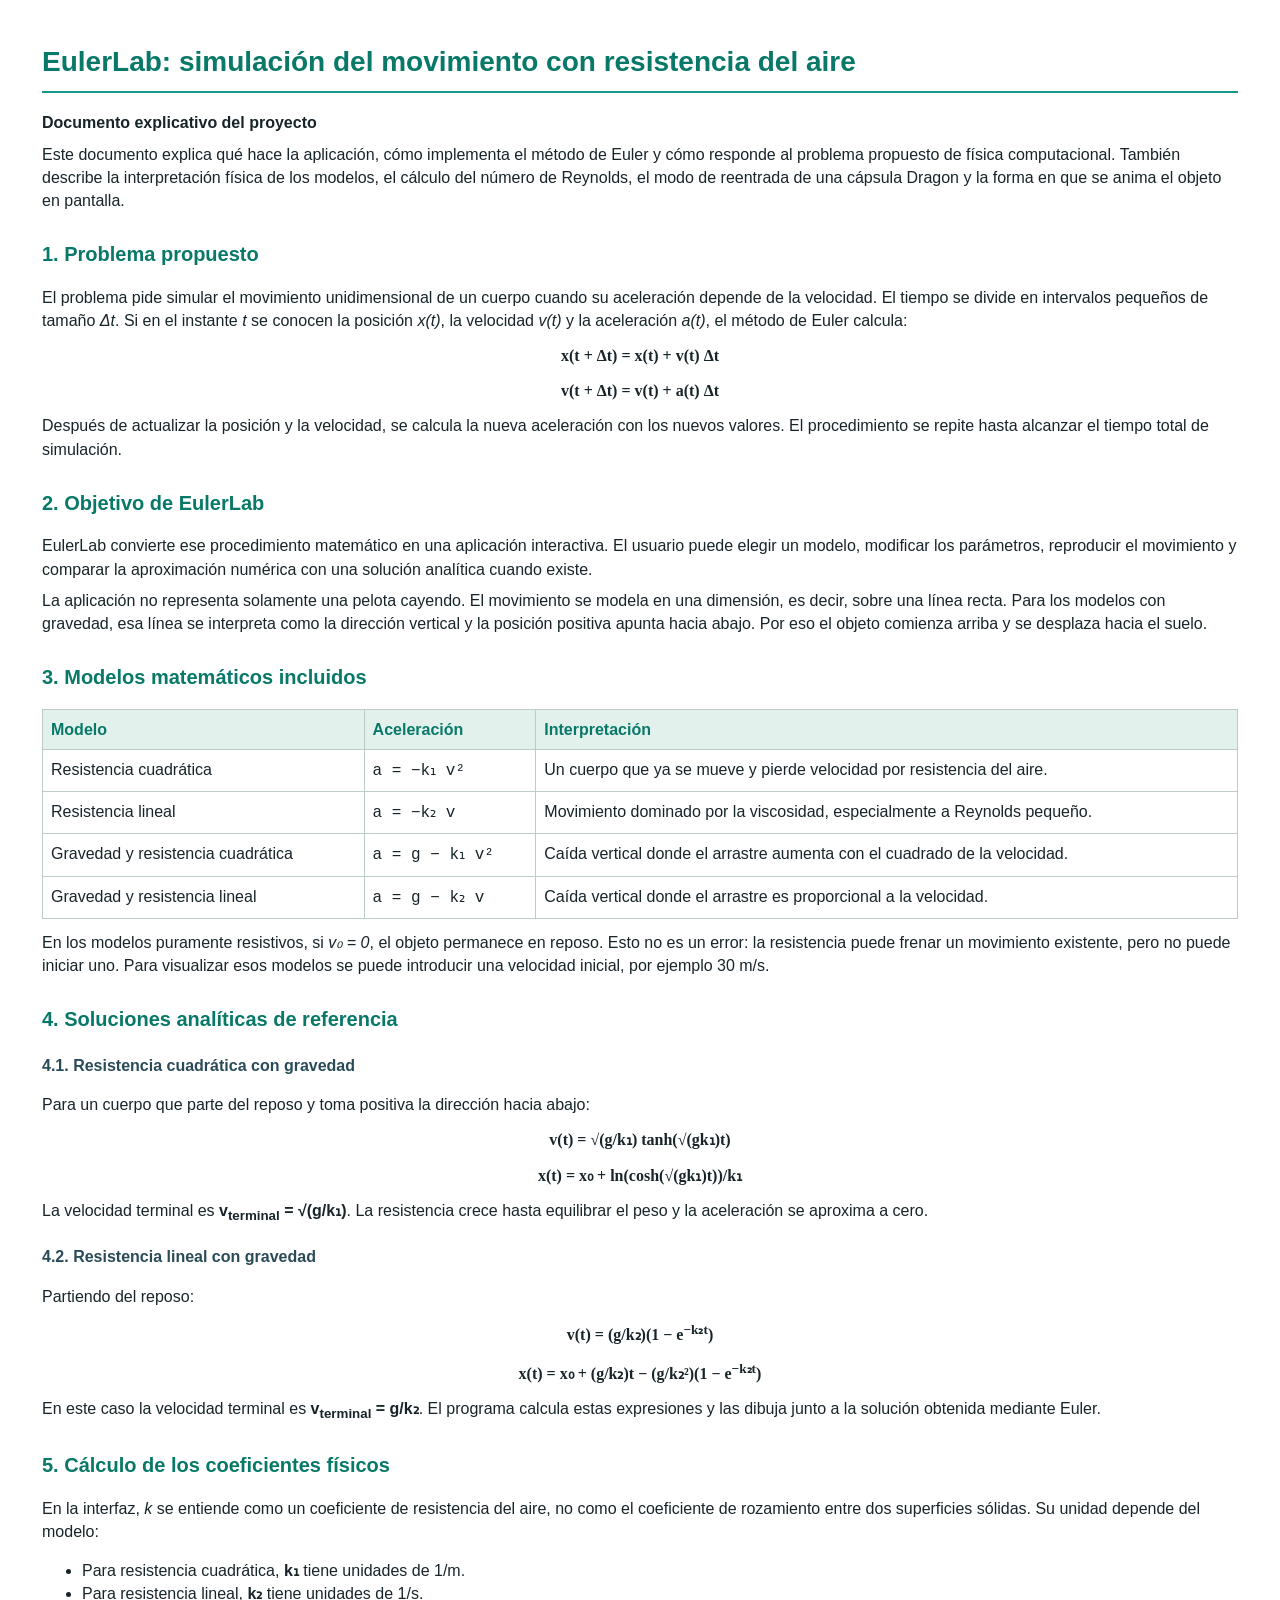
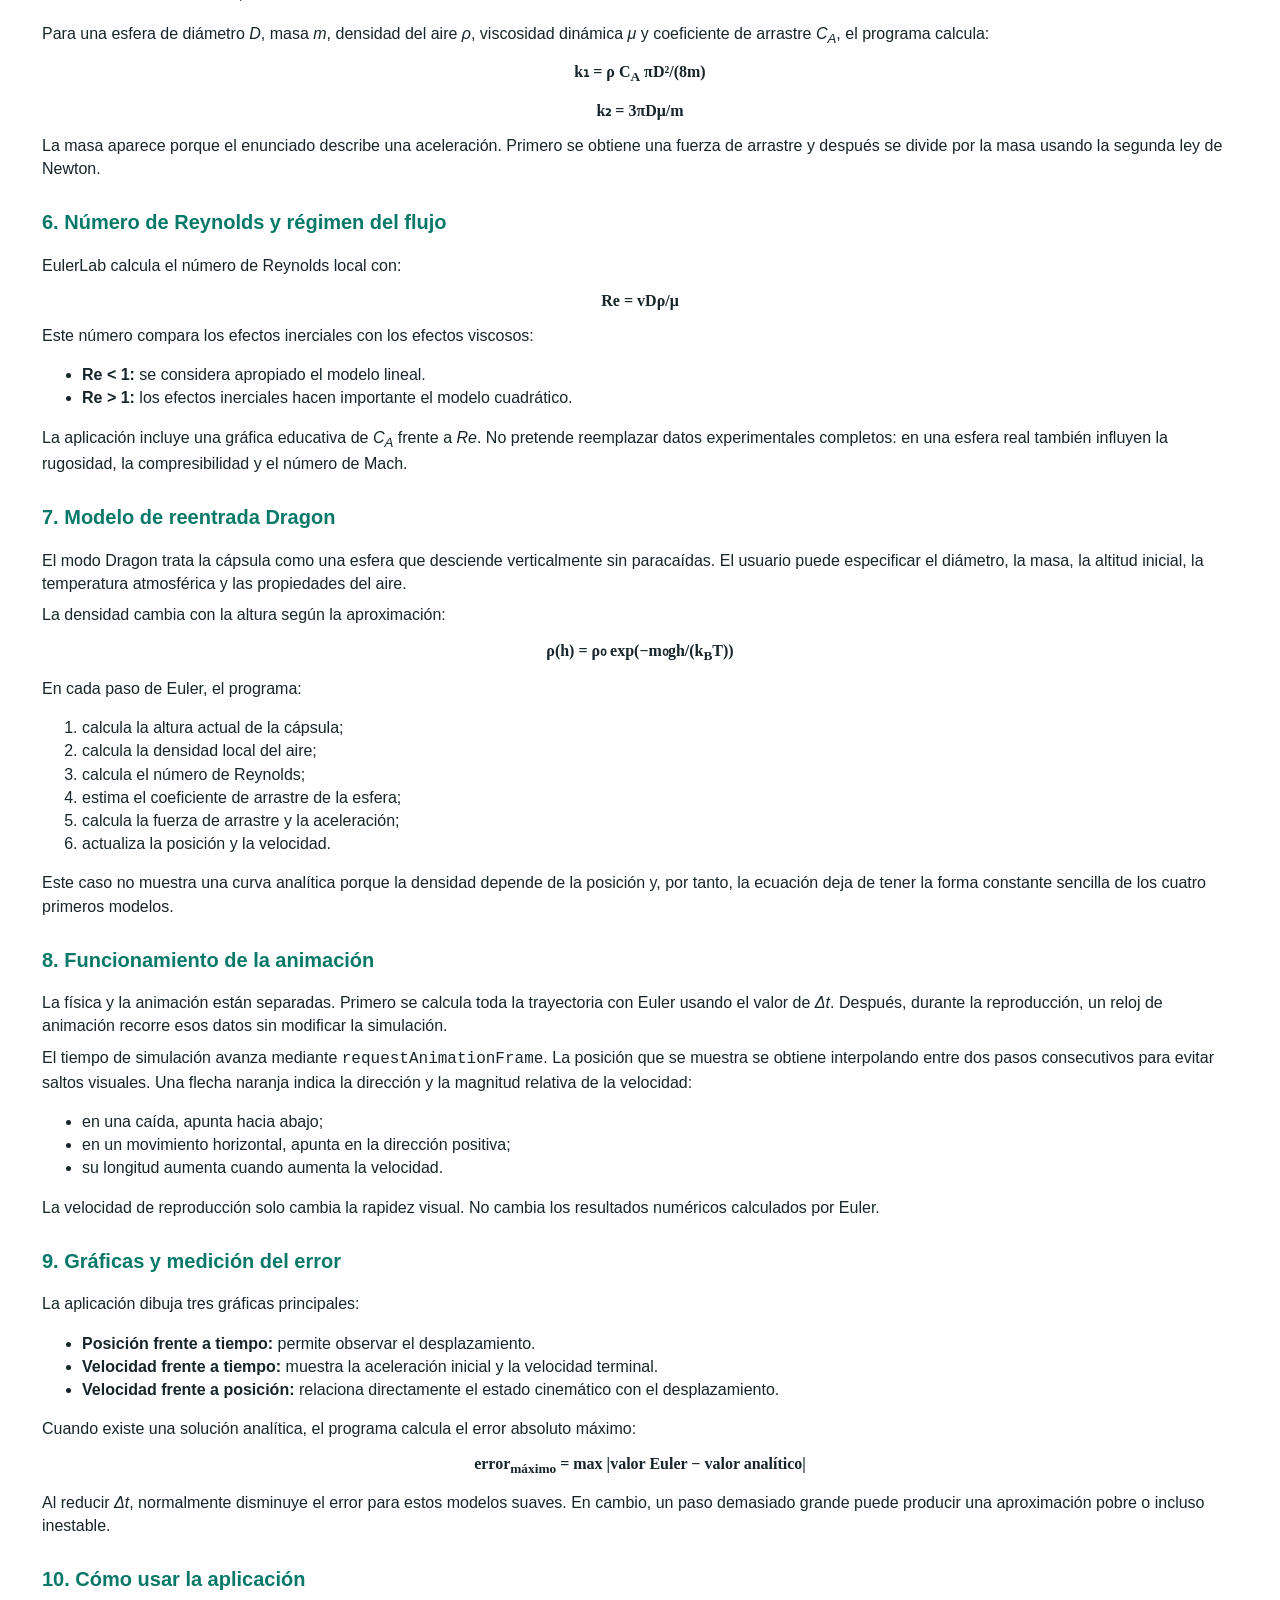
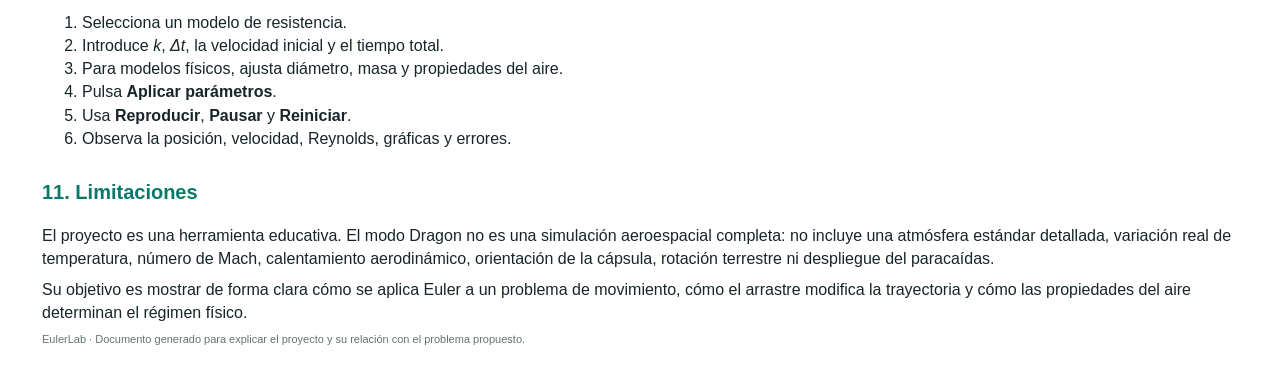
==== MeNewLab_Explicacion.html @ 9516f540 "Explicacion de referencia" ====
<!doctype html>
<html lang="es">
<head>
  <meta charset="utf-8">
  <title>EulerLab: explicación del proyecto</title>
  <style>
    body { font-family: Arial, sans-serif; line-height: 1.45; color: #17252a; margin: 42px; }
    h1 { color: #087968; font-size: 28px; border-bottom: 2px solid #159b88; padding-bottom: 8px; }
    h2 { color: #087968; font-size: 20px; margin-top: 28px; }
    h3 { color: #294b58; font-size: 16px; margin-top: 20px; }
    p { margin: 8px 0; }
    code, pre { font-family: Menlo, monospace; }
    pre { background: #f1f6f4; padding: 12px; border-left: 3px solid #159b88; }
    table { border-collapse: collapse; width: 100%; margin: 12px 0; }
    th, td { border: 1px solid #bccdc8; padding: 8px; text-align: left; vertical-align: top; }
    th { background: #e3f1ec; color: #087968; }
    .note { background: #fff4e8; border-left: 4px solid #f3835a; padding: 10px 14px; }
    .formula { text-align: center; font-family: Georgia, serif; font-size: 16px; margin: 12px; }
    .small { color: #627572; font-size: 11px; }
  </style>
</head>
<body>
  <h1>EulerLab: simulación del movimiento con resistencia del aire</h1>
  <p><strong>Documento explicativo del proyecto</strong></p>
  <p>Este documento explica qué hace la aplicación, cómo implementa el método de Euler y cómo responde al problema propuesto de física computacional. También describe la interpretación física de los modelos, el cálculo del número de Reynolds, el modo de reentrada de una cápsula Dragon y la forma en que se anima el objeto en pantalla.</p>

  <h2>1. Problema propuesto</h2>
  <p>El problema pide simular el movimiento unidimensional de un cuerpo cuando su aceleración depende de la velocidad. El tiempo se divide en intervalos pequeños de tamaño <em>Δt</em>. Si en el instante <em>t</em> se conocen la posición <em>x(t)</em>, la velocidad <em>v(t)</em> y la aceleración <em>a(t)</em>, el método de Euler calcula:</p>
  <p class="formula"><strong>x(t + Δt) = x(t) + v(t) Δt</strong></p>
  <p class="formula"><strong>v(t + Δt) = v(t) + a(t) Δt</strong></p>
  <p>Después de actualizar la posición y la velocidad, se calcula la nueva aceleración con los nuevos valores. El procedimiento se repite hasta alcanzar el tiempo total de simulación.</p>

  <h2>2. Objetivo de EulerLab</h2>
  <p>EulerLab convierte ese procedimiento matemático en una aplicación interactiva. El usuario puede elegir un modelo, modificar los parámetros, reproducir el movimiento y comparar la aproximación numérica con una solución analítica cuando existe.</p>
  <p>La aplicación no representa solamente una pelota cayendo. El movimiento se modela en una dimensión, es decir, sobre una línea recta. Para los modelos con gravedad, esa línea se interpreta como la dirección vertical y la posición positiva apunta hacia abajo. Por eso el objeto comienza arriba y se desplaza hacia el suelo.</p>

  <h2>3. Modelos matemáticos incluidos</h2>
  <table>
    <tr><th>Modelo</th><th>Aceleración</th><th>Interpretación</th></tr>
    <tr><td>Resistencia cuadrática</td><td><code>a = −k₁ v²</code></td><td>Un cuerpo que ya se mueve y pierde velocidad por resistencia del aire.</td></tr>
    <tr><td>Resistencia lineal</td><td><code>a = −k₂ v</code></td><td>Movimiento dominado por la viscosidad, especialmente a Reynolds pequeño.</td></tr>
    <tr><td>Gravedad y resistencia cuadrática</td><td><code>a = g − k₁ v²</code></td><td>Caída vertical donde el arrastre aumenta con el cuadrado de la velocidad.</td></tr>
    <tr><td>Gravedad y resistencia lineal</td><td><code>a = g − k₂ v</code></td><td>Caída vertical donde el arrastre es proporcional a la velocidad.</td></tr>
  </table>
  <p>En los modelos puramente resistivos, si <em>v₀ = 0</em>, el objeto permanece en reposo. Esto no es un error: la resistencia puede frenar un movimiento existente, pero no puede iniciar uno. Para visualizar esos modelos se puede introducir una velocidad inicial, por ejemplo 30 m/s.</p>

  <h2>4. Soluciones analíticas de referencia</h2>
  <h3>4.1. Resistencia cuadrática con gravedad</h3>
  <p>Para un cuerpo que parte del reposo y toma positiva la dirección hacia abajo:</p>
  <p class="formula"><strong>v(t) = √(g/k₁) tanh(√(gk₁)t)</strong></p>
  <p class="formula"><strong>x(t) = x₀ + ln(cosh(√(gk₁)t))/k₁</strong></p>
  <p>La velocidad terminal es <strong>v<sub>terminal</sub> = √(g/k₁)</strong>. La resistencia crece hasta equilibrar el peso y la aceleración se aproxima a cero.</p>

  <h3>4.2. Resistencia lineal con gravedad</h3>
  <p>Partiendo del reposo:</p>
  <p class="formula"><strong>v(t) = (g/k₂)(1 − e<sup>−k₂t</sup>)</strong></p>
  <p class="formula"><strong>x(t) = x₀ + (g/k₂)t − (g/k₂²)(1 − e<sup>−k₂t</sup>)</strong></p>
  <p>En este caso la velocidad terminal es <strong>v<sub>terminal</sub> = g/k₂</strong>. El programa calcula estas expresiones y las dibuja junto a la solución obtenida mediante Euler.</p>

  <h2>5. Cálculo de los coeficientes físicos</h2>
  <p>En la interfaz, <em>k</em> se entiende como un coeficiente de resistencia del aire, no como el coeficiente de rozamiento entre dos superficies sólidas. Su unidad depende del modelo:</p>
  <ul>
    <li>Para resistencia cuadrática, <strong>k₁</strong> tiene unidades de 1/m.</li>
    <li>Para resistencia lineal, <strong>k₂</strong> tiene unidades de 1/s.</li>
  </ul>
  <p>Para una esfera de diámetro <em>D</em>, masa <em>m</em>, densidad del aire <em>ρ</em>, viscosidad dinámica <em>μ</em> y coeficiente de arrastre <em>C<sub>A</sub></em>, el programa calcula:</p>
  <p class="formula"><strong>k₁ = ρ C<sub>A</sub> πD²/(8m)</strong></p>
  <p class="formula"><strong>k₂ = 3πDμ/m</strong></p>
  <p>La masa aparece porque el enunciado describe una aceleración. Primero se obtiene una fuerza de arrastre y después se divide por la masa usando la segunda ley de Newton.</p>

  <h2>6. Número de Reynolds y régimen del flujo</h2>
  <p>EulerLab calcula el número de Reynolds local con:</p>
  <p class="formula"><strong>Re = vDρ/μ</strong></p>
  <p>Este número compara los efectos inerciales con los efectos viscosos:</p>
  <ul>
    <li><strong>Re &lt; 1:</strong> se considera apropiado el modelo lineal.</li>
    <li><strong>Re &gt; 1:</strong> los efectos inerciales hacen importante el modelo cuadrático.</li>
  </ul>
  <p>La aplicación incluye una gráfica educativa de <em>C<sub>A</sub></em> frente a <em>Re</em>. No pretende reemplazar datos experimentales completos: en una esfera real también influyen la rugosidad, la compresibilidad y el número de Mach.</p>

  <h2>7. Modelo de reentrada Dragon</h2>
  <p>El modo Dragon trata la cápsula como una esfera que desciende verticalmente sin paracaídas. El usuario puede especificar el diámetro, la masa, la altitud inicial, la temperatura atmosférica y las propiedades del aire.</p>
  <p>La densidad cambia con la altura según la aproximación:</p>
  <p class="formula"><strong>ρ(h) = ρ₀ exp(−m₀gh/(k<sub>B</sub>T))</strong></p>
  <p>En cada paso de Euler, el programa:</p>
  <ol>
    <li>calcula la altura actual de la cápsula;</li>
    <li>calcula la densidad local del aire;</li>
    <li>calcula el número de Reynolds;</li>
    <li>estima el coeficiente de arrastre de la esfera;</li>
    <li>calcula la fuerza de arrastre y la aceleración;</li>
    <li>actualiza la posición y la velocidad.</li>
  </ol>
  <p>Este caso no muestra una curva analítica porque la densidad depende de la posición y, por tanto, la ecuación deja de tener la forma constante sencilla de los cuatro primeros modelos.</p>

  <h2>8. Funcionamiento de la animación</h2>
  <p>La física y la animación están separadas. Primero se calcula toda la trayectoria con Euler usando el valor de <em>Δt</em>. Después, durante la reproducción, un reloj de animación recorre esos datos sin modificar la simulación.</p>
  <p>El tiempo de simulación avanza mediante <code>requestAnimationFrame</code>. La posición que se muestra se obtiene interpolando entre dos pasos consecutivos para evitar saltos visuales. Una flecha naranja indica la dirección y la magnitud relativa de la velocidad:</p>
  <ul>
    <li>en una caída, apunta hacia abajo;</li>
    <li>en un movimiento horizontal, apunta en la dirección positiva;</li>
    <li>su longitud aumenta cuando aumenta la velocidad.</li>
  </ul>
  <p>La velocidad de reproducción solo cambia la rapidez visual. No cambia los resultados numéricos calculados por Euler.</p>

  <h2>9. Gráficas y medición del error</h2>
  <p>La aplicación dibuja tres gráficas principales:</p>
  <ul>
    <li><strong>Posición frente a tiempo:</strong> permite observar el desplazamiento.</li>
    <li><strong>Velocidad frente a tiempo:</strong> muestra la aceleración inicial y la velocidad terminal.</li>
    <li><strong>Velocidad frente a posición:</strong> relaciona directamente el estado cinemático con el desplazamiento.</li>
  </ul>
  <p>Cuando existe una solución analítica, el programa calcula el error absoluto máximo:</p>
  <p class="formula"><strong>error<sub>máximo</sub> = max |valor Euler − valor analítico|</strong></p>
  <p>Al reducir <em>Δt</em>, normalmente disminuye el error para estos modelos suaves. En cambio, un paso demasiado grande puede producir una aproximación pobre o incluso inestable.</p>

  <h2>10. Cómo usar la aplicación</h2>
  <ol>
    <li>Selecciona un modelo de resistencia.</li>
    <li>Introduce <em>k</em>, <em>Δt</em>, la velocidad inicial y el tiempo total.</li>
    <li>Para modelos físicos, ajusta diámetro, masa y propiedades del aire.</li>
    <li>Pulsa <strong>Aplicar parámetros</strong>.</li>
    <li>Usa <strong>Reproducir</strong>, <strong>Pausar</strong> y <strong>Reiniciar</strong>.</li>
    <li>Observa la posición, velocidad, Reynolds, gráficas y errores.</li>
  </ol>

  <h2>11. Limitaciones</h2>
  <p>El proyecto es una herramienta educativa. El modo Dragon no es una simulación aeroespacial completa: no incluye una atmósfera estándar detallada, variación real de temperatura, número de Mach, calentamiento aerodinámico, orientación de la cápsula, rotación terrestre ni despliegue del paracaídas.</p>
  <p>Su objetivo es mostrar de forma clara cómo se aplica Euler a un problema de movimiento, cómo el arrastre modifica la trayectoria y cómo las propiedades del aire determinan el régimen físico.</p>

  <p class="small">EulerLab · Documento generado para explicar el proyecto y su relación con el problema propuesto.</p>
</body>
</html>
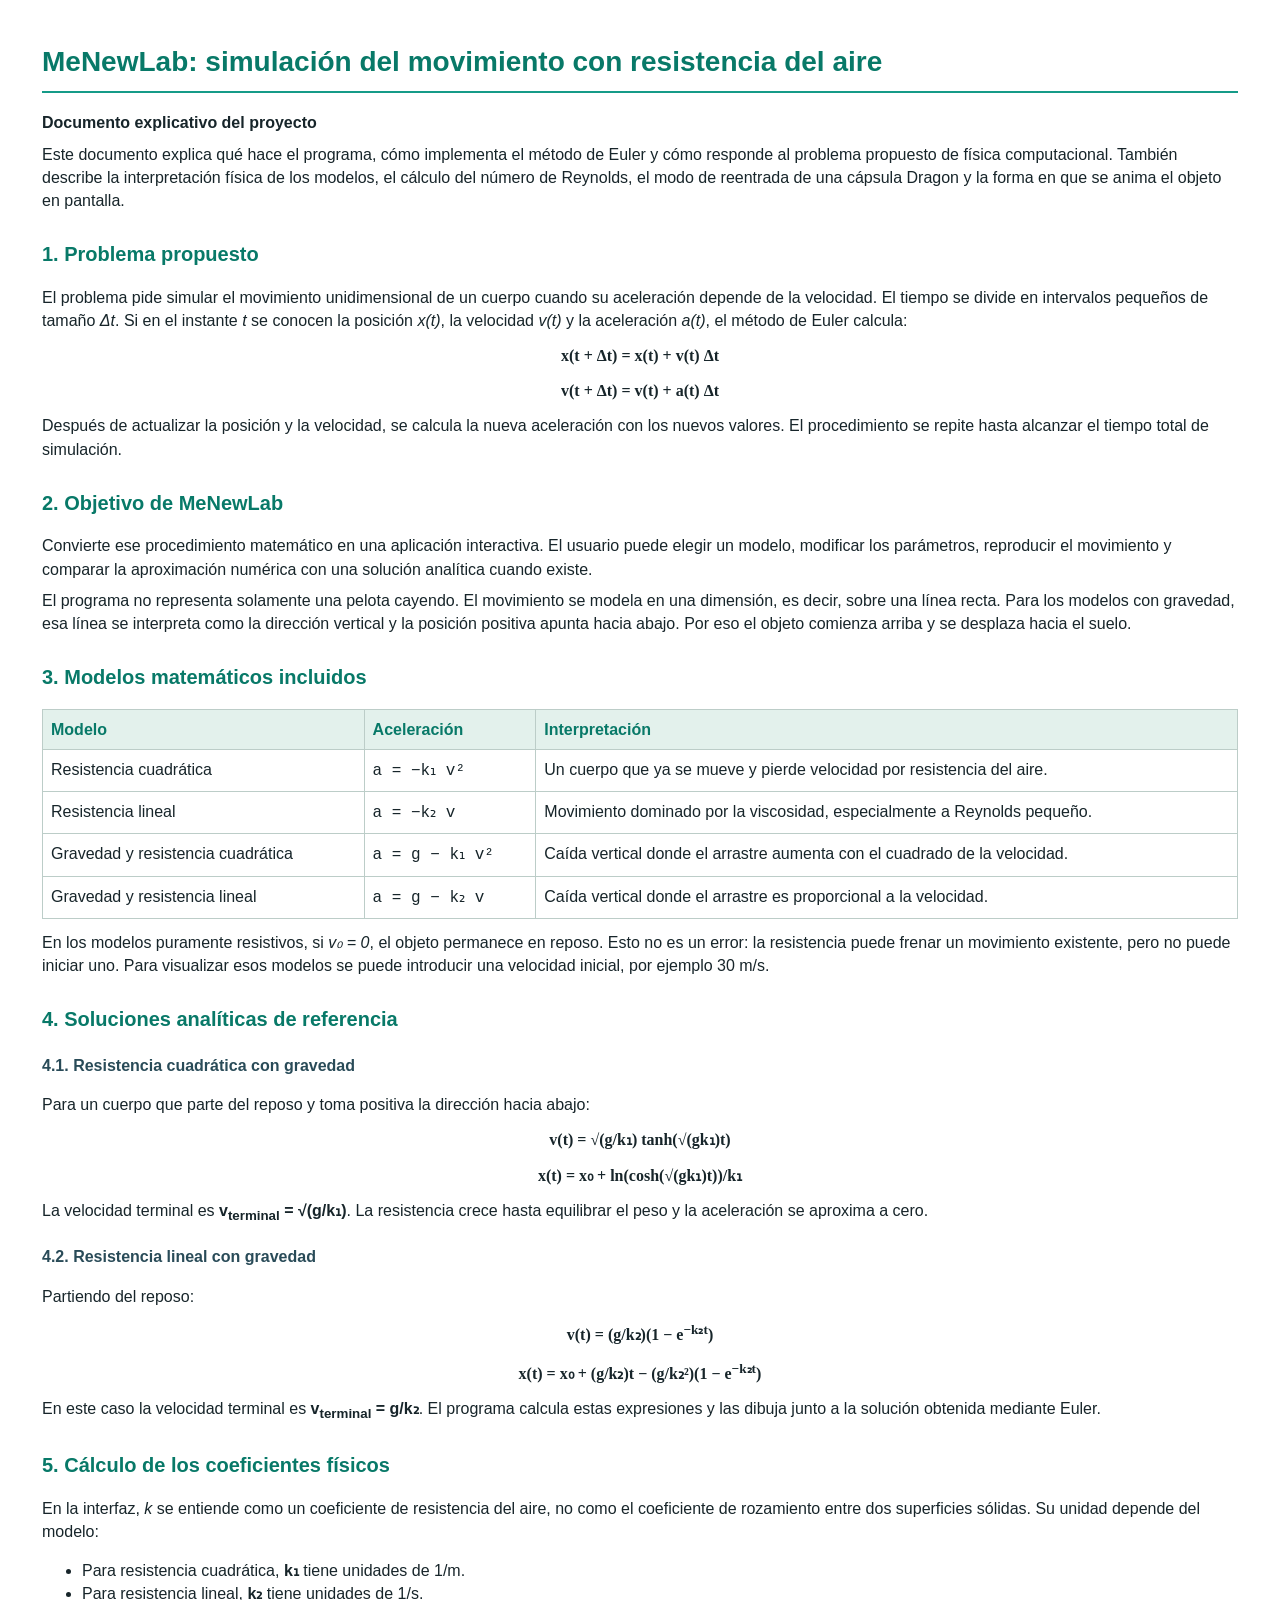
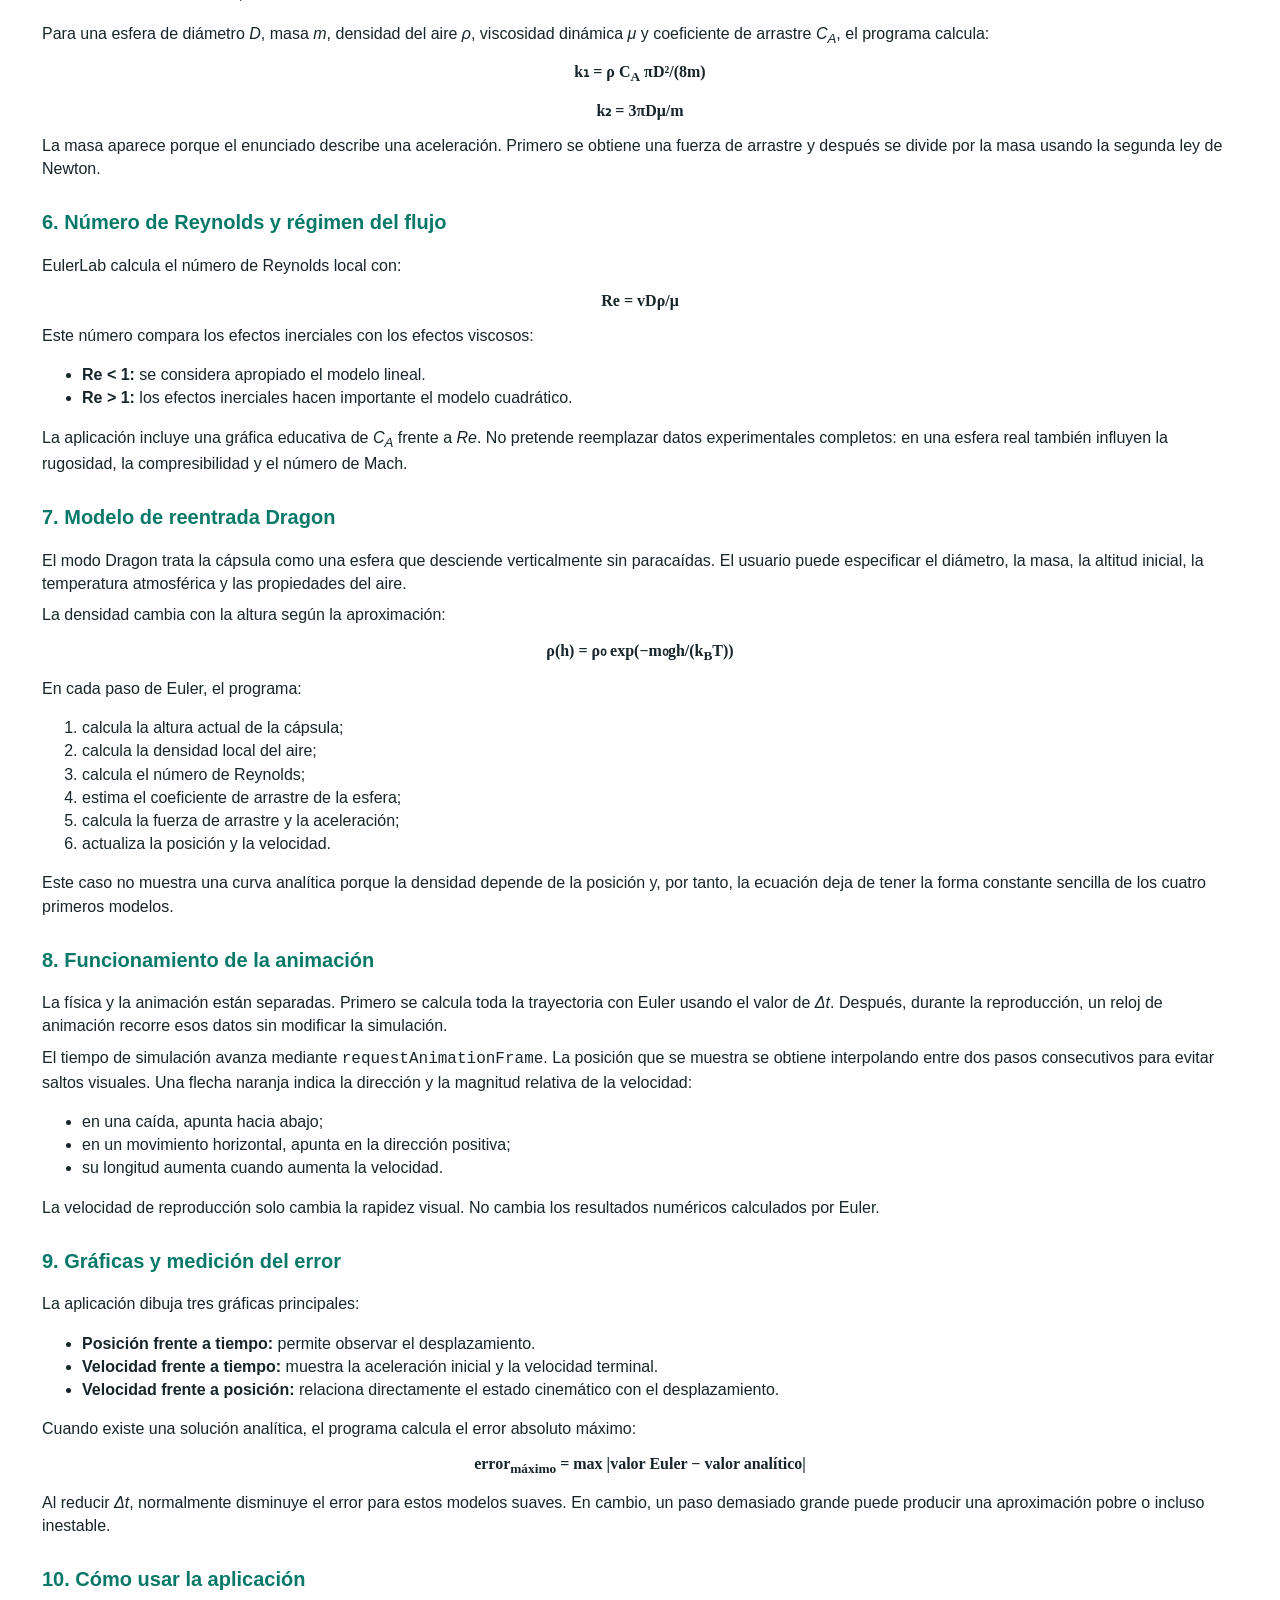
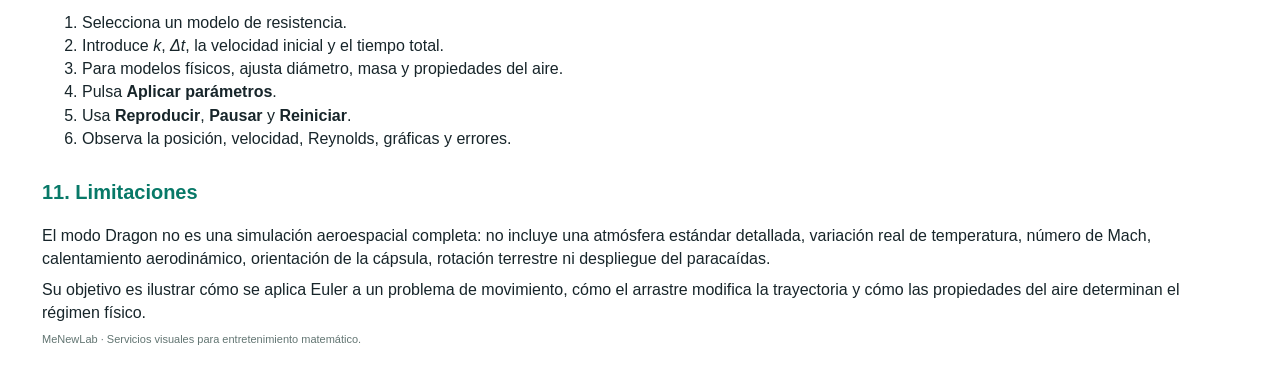
==== commit 35089719: "Update MeNewLab_Explicacion.html" ====
--- a/MeNewLab_Explicacion.html
+++ b/MeNewLab_Explicacion.html
@@ -1,72 +1,175 @@
 <!doctype html>
 <html lang="es">
+
 <head>
   <meta charset="utf-8">
-  <title>EulerLab: explicación del proyecto</title>
+  <title>MenewLab: explicación del proyecto</title>
   <style>
-    body { font-family: Arial, sans-serif; line-height: 1.45; color: #17252a; margin: 42px; }
-    h1 { color: #087968; font-size: 28px; border-bottom: 2px solid #159b88; padding-bottom: 8px; }
-    h2 { color: #087968; font-size: 20px; margin-top: 28px; }
-    h3 { color: #294b58; font-size: 16px; margin-top: 20px; }
-    p { margin: 8px 0; }
-    code, pre { font-family: Menlo, monospace; }
-    pre { background: #f1f6f4; padding: 12px; border-left: 3px solid #159b88; }
-    table { border-collapse: collapse; width: 100%; margin: 12px 0; }
-    th, td { border: 1px solid #bccdc8; padding: 8px; text-align: left; vertical-align: top; }
-    th { background: #e3f1ec; color: #087968; }
-    .note { background: #fff4e8; border-left: 4px solid #f3835a; padding: 10px 14px; }
-    .formula { text-align: center; font-family: Georgia, serif; font-size: 16px; margin: 12px; }
-    .small { color: #627572; font-size: 11px; }
+    body {
+      font-family: Arial, sans-serif;
+      line-height: 1.45;
+      color: #17252a;
+      margin: 42px;
+    }
+
+    h1 {
+      color: #087968;
+      font-size: 28px;
+      border-bottom: 2px solid #159b88;
+      padding-bottom: 8px;
+    }
+
+    h2 {
+      color: #087968;
+      font-size: 20px;
+      margin-top: 28px;
+    }
+
+    h3 {
+      color: #294b58;
+      font-size: 16px;
+      margin-top: 20px;
+    }
+
+    p {
+      margin: 8px 0;
+    }
+
+    code,
+    pre {
+      font-family: Menlo, monospace;
+    }
+
+    pre {
+      background: #f1f6f4;
+      padding: 12px;
+      border-left: 3px solid #159b88;
+    }
+
+    table {
+      border-collapse: collapse;
+      width: 100%;
+      margin: 12px 0;
+    }
+
+    th,
+    td {
+      border: 1px solid #bccdc8;
+      padding: 8px;
+      text-align: left;
+      vertical-align: top;
+    }
+
+    th {
+      background: #e3f1ec;
+      color: #087968;
+    }
+
+    .note {
+      background: #fff4e8;
+      border-left: 4px solid #f3835a;
+      padding: 10px 14px;
+    }
+
+    .formula {
+      text-align: center;
+      font-family: Georgia, serif;
+      font-size: 16px;
+      margin: 12px;
+    }
+
+    .small {
+      color: #627572;
+      font-size: 11px;
+    }
   </style>
 </head>
+
 <body>
-  <h1>EulerLab: simulación del movimiento con resistencia del aire</h1>
+  <h1>MeNewLab: simulación del movimiento con resistencia del aire</h1>
   <p><strong>Documento explicativo del proyecto</strong></p>
-  <p>Este documento explica qué hace la aplicación, cómo implementa el método de Euler y cómo responde al problema propuesto de física computacional. También describe la interpretación física de los modelos, el cálculo del número de Reynolds, el modo de reentrada de una cápsula Dragon y la forma en que se anima el objeto en pantalla.</p>
+  <p>Este documento explica qué hace el programa, cómo implementa el método de Euler y cómo responde al problema
+    propuesto de física computacional. También describe la interpretación física de los modelos, el cálculo del número
+    de Reynolds, el modo de reentrada de una cápsula Dragon y la forma en que se anima el objeto en pantalla.</p>
 
   <h2>1. Problema propuesto</h2>
-  <p>El problema pide simular el movimiento unidimensional de un cuerpo cuando su aceleración depende de la velocidad. El tiempo se divide en intervalos pequeños de tamaño <em>Δt</em>. Si en el instante <em>t</em> se conocen la posición <em>x(t)</em>, la velocidad <em>v(t)</em> y la aceleración <em>a(t)</em>, el método de Euler calcula:</p>
+  <p>El problema pide simular el movimiento unidimensional de un cuerpo cuando su aceleración depende de la velocidad.
+    El tiempo se divide en intervalos pequeños de tamaño <em>Δt</em>. Si en el instante <em>t</em> se conocen la
+    posición <em>x(t)</em>, la velocidad <em>v(t)</em> y la aceleración <em>a(t)</em>, el método de Euler calcula:</p>
   <p class="formula"><strong>x(t + Δt) = x(t) + v(t) Δt</strong></p>
   <p class="formula"><strong>v(t + Δt) = v(t) + a(t) Δt</strong></p>
-  <p>Después de actualizar la posición y la velocidad, se calcula la nueva aceleración con los nuevos valores. El procedimiento se repite hasta alcanzar el tiempo total de simulación.</p>
-
-  <h2>2. Objetivo de EulerLab</h2>
-  <p>EulerLab convierte ese procedimiento matemático en una aplicación interactiva. El usuario puede elegir un modelo, modificar los parámetros, reproducir el movimiento y comparar la aproximación numérica con una solución analítica cuando existe.</p>
-  <p>La aplicación no representa solamente una pelota cayendo. El movimiento se modela en una dimensión, es decir, sobre una línea recta. Para los modelos con gravedad, esa línea se interpreta como la dirección vertical y la posición positiva apunta hacia abajo. Por eso el objeto comienza arriba y se desplaza hacia el suelo.</p>
+  <p>Después de actualizar la posición y la velocidad, se calcula la nueva aceleración con los nuevos valores. El
+    procedimiento se repite hasta alcanzar el tiempo total de simulación.</p>
+
+  <h2>2. Objetivo de MeNewLab</h2>
+  <p>Convierte ese procedimiento matemático en una aplicación interactiva. El usuario puede elegir un modelo,
+    modificar los parámetros, reproducir el movimiento y comparar la aproximación numérica con una solución analítica
+    cuando existe.</p>
+  <p>El programa no representa solamente una pelota cayendo. El movimiento se modela en una dimensión, es decir, sobre
+    una línea recta. Para los modelos con gravedad, esa línea se interpreta como la dirección vertical y la posición
+    positiva apunta hacia abajo. Por eso el objeto comienza arriba y se desplaza hacia el suelo.</p>
 
   <h2>3. Modelos matemáticos incluidos</h2>
   <table>
-    <tr><th>Modelo</th><th>Aceleración</th><th>Interpretación</th></tr>
-    <tr><td>Resistencia cuadrática</td><td><code>a = −k₁ v²</code></td><td>Un cuerpo que ya se mueve y pierde velocidad por resistencia del aire.</td></tr>
-    <tr><td>Resistencia lineal</td><td><code>a = −k₂ v</code></td><td>Movimiento dominado por la viscosidad, especialmente a Reynolds pequeño.</td></tr>
-    <tr><td>Gravedad y resistencia cuadrática</td><td><code>a = g − k₁ v²</code></td><td>Caída vertical donde el arrastre aumenta con el cuadrado de la velocidad.</td></tr>
-    <tr><td>Gravedad y resistencia lineal</td><td><code>a = g − k₂ v</code></td><td>Caída vertical donde el arrastre es proporcional a la velocidad.</td></tr>
+    <tr>
+      <th>Modelo</th>
+      <th>Aceleración</th>
+      <th>Interpretación</th>
+    </tr>
+    <tr>
+      <td>Resistencia cuadrática</td>
+      <td><code>a = −k₁ v²</code></td>
+      <td>Un cuerpo que ya se mueve y pierde velocidad por resistencia del aire.</td>
+    </tr>
+    <tr>
+      <td>Resistencia lineal</td>
+      <td><code>a = −k₂ v</code></td>
+      <td>Movimiento dominado por la viscosidad, especialmente a Reynolds pequeño.</td>
+    </tr>
+    <tr>
+      <td>Gravedad y resistencia cuadrática</td>
+      <td><code>a = g − k₁ v²</code></td>
+      <td>Caída vertical donde el arrastre aumenta con el cuadrado de la velocidad.</td>
+    </tr>
+    <tr>
+      <td>Gravedad y resistencia lineal</td>
+      <td><code>a = g − k₂ v</code></td>
+      <td>Caída vertical donde el arrastre es proporcional a la velocidad.</td>
+    </tr>
   </table>
-  <p>En los modelos puramente resistivos, si <em>v₀ = 0</em>, el objeto permanece en reposo. Esto no es un error: la resistencia puede frenar un movimiento existente, pero no puede iniciar uno. Para visualizar esos modelos se puede introducir una velocidad inicial, por ejemplo 30 m/s.</p>
+  <p>En los modelos puramente resistivos, si <em>v₀ = 0</em>, el objeto permanece en reposo. Esto no es un error: la
+    resistencia puede frenar un movimiento existente, pero no puede iniciar uno. Para visualizar esos modelos se puede
+    introducir una velocidad inicial, por ejemplo 30 m/s.</p>
 
   <h2>4. Soluciones analíticas de referencia</h2>
   <h3>4.1. Resistencia cuadrática con gravedad</h3>
   <p>Para un cuerpo que parte del reposo y toma positiva la dirección hacia abajo:</p>
   <p class="formula"><strong>v(t) = √(g/k₁) tanh(√(gk₁)t)</strong></p>
   <p class="formula"><strong>x(t) = x₀ + ln(cosh(√(gk₁)t))/k₁</strong></p>
-  <p>La velocidad terminal es <strong>v<sub>terminal</sub> = √(g/k₁)</strong>. La resistencia crece hasta equilibrar el peso y la aceleración se aproxima a cero.</p>
+  <p>La velocidad terminal es <strong>v<sub>terminal</sub> = √(g/k₁)</strong>. La resistencia crece hasta equilibrar el
+    peso y la aceleración se aproxima a cero.</p>
 
   <h3>4.2. Resistencia lineal con gravedad</h3>
   <p>Partiendo del reposo:</p>
   <p class="formula"><strong>v(t) = (g/k₂)(1 − e<sup>−k₂t</sup>)</strong></p>
   <p class="formula"><strong>x(t) = x₀ + (g/k₂)t − (g/k₂²)(1 − e<sup>−k₂t</sup>)</strong></p>
-  <p>En este caso la velocidad terminal es <strong>v<sub>terminal</sub> = g/k₂</strong>. El programa calcula estas expresiones y las dibuja junto a la solución obtenida mediante Euler.</p>
+  <p>En este caso la velocidad terminal es <strong>v<sub>terminal</sub> = g/k₂</strong>. El programa calcula estas
+    expresiones y las dibuja junto a la solución obtenida mediante Euler.</p>
 
   <h2>5. Cálculo de los coeficientes físicos</h2>
-  <p>En la interfaz, <em>k</em> se entiende como un coeficiente de resistencia del aire, no como el coeficiente de rozamiento entre dos superficies sólidas. Su unidad depende del modelo:</p>
+  <p>En la interfaz, <em>k</em> se entiende como un coeficiente de resistencia del aire, no como el coeficiente de
+    rozamiento entre dos superficies sólidas. Su unidad depende del modelo:</p>
   <ul>
     <li>Para resistencia cuadrática, <strong>k₁</strong> tiene unidades de 1/m.</li>
     <li>Para resistencia lineal, <strong>k₂</strong> tiene unidades de 1/s.</li>
   </ul>
-  <p>Para una esfera de diámetro <em>D</em>, masa <em>m</em>, densidad del aire <em>ρ</em>, viscosidad dinámica <em>μ</em> y coeficiente de arrastre <em>C<sub>A</sub></em>, el programa calcula:</p>
+  <p>Para una esfera de diámetro <em>D</em>, masa <em>m</em>, densidad del aire <em>ρ</em>, viscosidad dinámica
+    <em>μ</em> y coeficiente de arrastre <em>C<sub>A</sub></em>, el programa calcula:
+  </p>
   <p class="formula"><strong>k₁ = ρ C<sub>A</sub> πD²/(8m)</strong></p>
   <p class="formula"><strong>k₂ = 3πDμ/m</strong></p>
-  <p>La masa aparece porque el enunciado describe una aceleración. Primero se obtiene una fuerza de arrastre y después se divide por la masa usando la segunda ley de Newton.</p>
+  <p>La masa aparece porque el enunciado describe una aceleración. Primero se obtiene una fuerza de arrastre y después
+    se divide por la masa usando la segunda ley de Newton.</p>
 
   <h2>6. Número de Reynolds y régimen del flujo</h2>
   <p>EulerLab calcula el número de Reynolds local con:</p>
@@ -76,10 +179,13 @@
     <li><strong>Re &lt; 1:</strong> se considera apropiado el modelo lineal.</li>
     <li><strong>Re &gt; 1:</strong> los efectos inerciales hacen importante el modelo cuadrático.</li>
   </ul>
-  <p>La aplicación incluye una gráfica educativa de <em>C<sub>A</sub></em> frente a <em>Re</em>. No pretende reemplazar datos experimentales completos: en una esfera real también influyen la rugosidad, la compresibilidad y el número de Mach.</p>
+  <p>La aplicación incluye una gráfica educativa de <em>C<sub>A</sub></em> frente a <em>Re</em>. No pretende reemplazar
+    datos experimentales completos: en una esfera real también influyen la rugosidad, la compresibilidad y el número de
+    Mach.</p>
 
   <h2>7. Modelo de reentrada Dragon</h2>
-  <p>El modo Dragon trata la cápsula como una esfera que desciende verticalmente sin paracaídas. El usuario puede especificar el diámetro, la masa, la altitud inicial, la temperatura atmosférica y las propiedades del aire.</p>
+  <p>El modo Dragon trata la cápsula como una esfera que desciende verticalmente sin paracaídas. El usuario puede
+    especificar el diámetro, la masa, la altitud inicial, la temperatura atmosférica y las propiedades del aire.</p>
   <p>La densidad cambia con la altura según la aproximación:</p>
   <p class="formula"><strong>ρ(h) = ρ₀ exp(−m₀gh/(k<sub>B</sub>T))</strong></p>
   <p>En cada paso de Euler, el programa:</p>
@@ -91,28 +197,36 @@
     <li>calcula la fuerza de arrastre y la aceleración;</li>
     <li>actualiza la posición y la velocidad.</li>
   </ol>
-  <p>Este caso no muestra una curva analítica porque la densidad depende de la posición y, por tanto, la ecuación deja de tener la forma constante sencilla de los cuatro primeros modelos.</p>
+  <p>Este caso no muestra una curva analítica porque la densidad depende de la posición y, por tanto, la ecuación deja
+    de tener la forma constante sencilla de los cuatro primeros modelos.</p>
 
   <h2>8. Funcionamiento de la animación</h2>
-  <p>La física y la animación están separadas. Primero se calcula toda la trayectoria con Euler usando el valor de <em>Δt</em>. Después, durante la reproducción, un reloj de animación recorre esos datos sin modificar la simulación.</p>
-  <p>El tiempo de simulación avanza mediante <code>requestAnimationFrame</code>. La posición que se muestra se obtiene interpolando entre dos pasos consecutivos para evitar saltos visuales. Una flecha naranja indica la dirección y la magnitud relativa de la velocidad:</p>
+  <p>La física y la animación están separadas. Primero se calcula toda la trayectoria con Euler usando el valor de
+    <em>Δt</em>. Después, durante la reproducción, un reloj de animación recorre esos datos sin modificar la simulación.
+  </p>
+  <p>El tiempo de simulación avanza mediante <code>requestAnimationFrame</code>. La posición que se muestra se obtiene
+    interpolando entre dos pasos consecutivos para evitar saltos visuales. Una flecha naranja indica la dirección y la
+    magnitud relativa de la velocidad:</p>
   <ul>
     <li>en una caída, apunta hacia abajo;</li>
     <li>en un movimiento horizontal, apunta en la dirección positiva;</li>
     <li>su longitud aumenta cuando aumenta la velocidad.</li>
   </ul>
-  <p>La velocidad de reproducción solo cambia la rapidez visual. No cambia los resultados numéricos calculados por Euler.</p>
+  <p>La velocidad de reproducción solo cambia la rapidez visual. No cambia los resultados numéricos calculados por
+    Euler.</p>
 
   <h2>9. Gráficas y medición del error</h2>
   <p>La aplicación dibuja tres gráficas principales:</p>
   <ul>
     <li><strong>Posición frente a tiempo:</strong> permite observar el desplazamiento.</li>
     <li><strong>Velocidad frente a tiempo:</strong> muestra la aceleración inicial y la velocidad terminal.</li>
-    <li><strong>Velocidad frente a posición:</strong> relaciona directamente el estado cinemático con el desplazamiento.</li>
+    <li><strong>Velocidad frente a posición:</strong> relaciona directamente el estado cinemático con el desplazamiento.
+    </li>
   </ul>
   <p>Cuando existe una solución analítica, el programa calcula el error absoluto máximo:</p>
   <p class="formula"><strong>error<sub>máximo</sub> = max |valor Euler − valor analítico|</strong></p>
-  <p>Al reducir <em>Δt</em>, normalmente disminuye el error para estos modelos suaves. En cambio, un paso demasiado grande puede producir una aproximación pobre o incluso inestable.</p>
+  <p>Al reducir <em>Δt</em>, normalmente disminuye el error para estos modelos suaves. En cambio, un paso demasiado
+    grande puede producir una aproximación pobre o incluso inestable.</p>
 
   <h2>10. Cómo usar la aplicación</h2>
   <ol>
@@ -125,9 +239,13 @@
   </ol>
 
   <h2>11. Limitaciones</h2>
-  <p>El proyecto es una herramienta educativa. El modo Dragon no es una simulación aeroespacial completa: no incluye una atmósfera estándar detallada, variación real de temperatura, número de Mach, calentamiento aerodinámico, orientación de la cápsula, rotación terrestre ni despliegue del paracaídas.</p>
-  <p>Su objetivo es mostrar de forma clara cómo se aplica Euler a un problema de movimiento, cómo el arrastre modifica la trayectoria y cómo las propiedades del aire determinan el régimen físico.</p>
-
-  <p class="small">EulerLab · Documento generado para explicar el proyecto y su relación con el problema propuesto.</p>
+  <p>El modo Dragon no es una simulación aeroespacial completa: no incluye una
+    atmósfera estándar detallada, variación real de temperatura, número de Mach, calentamiento aerodinámico, orientación
+    de la cápsula, rotación terrestre ni despliegue del paracaídas.</p>
+  <p>Su objetivo es ilustrar cómo se aplica Euler a un problema de movimiento, cómo el arrastre modifica
+    la trayectoria y cómo las propiedades del aire determinan el régimen físico.</p>
+
+  <p class="small">MeNewLab · Servicios visuales para entretenimiento matemático.</p>
 </body>
+
 </html>
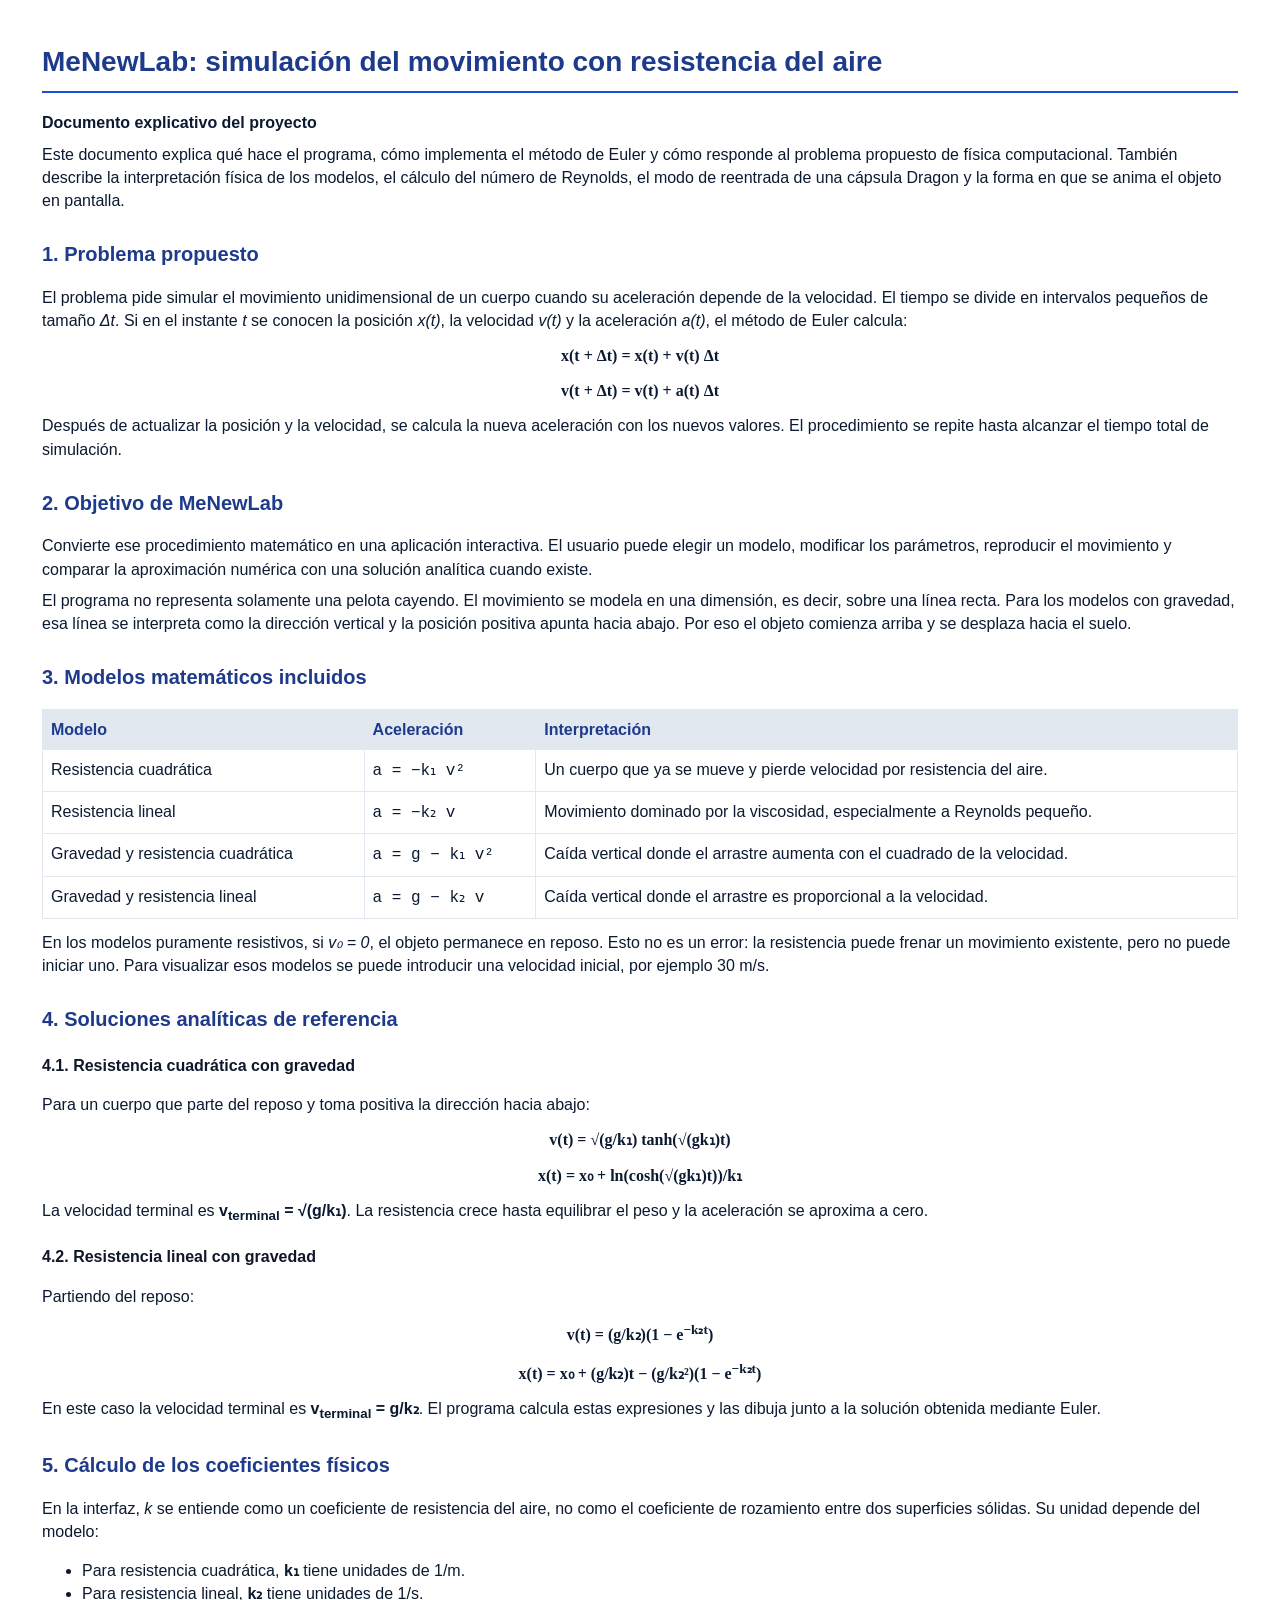
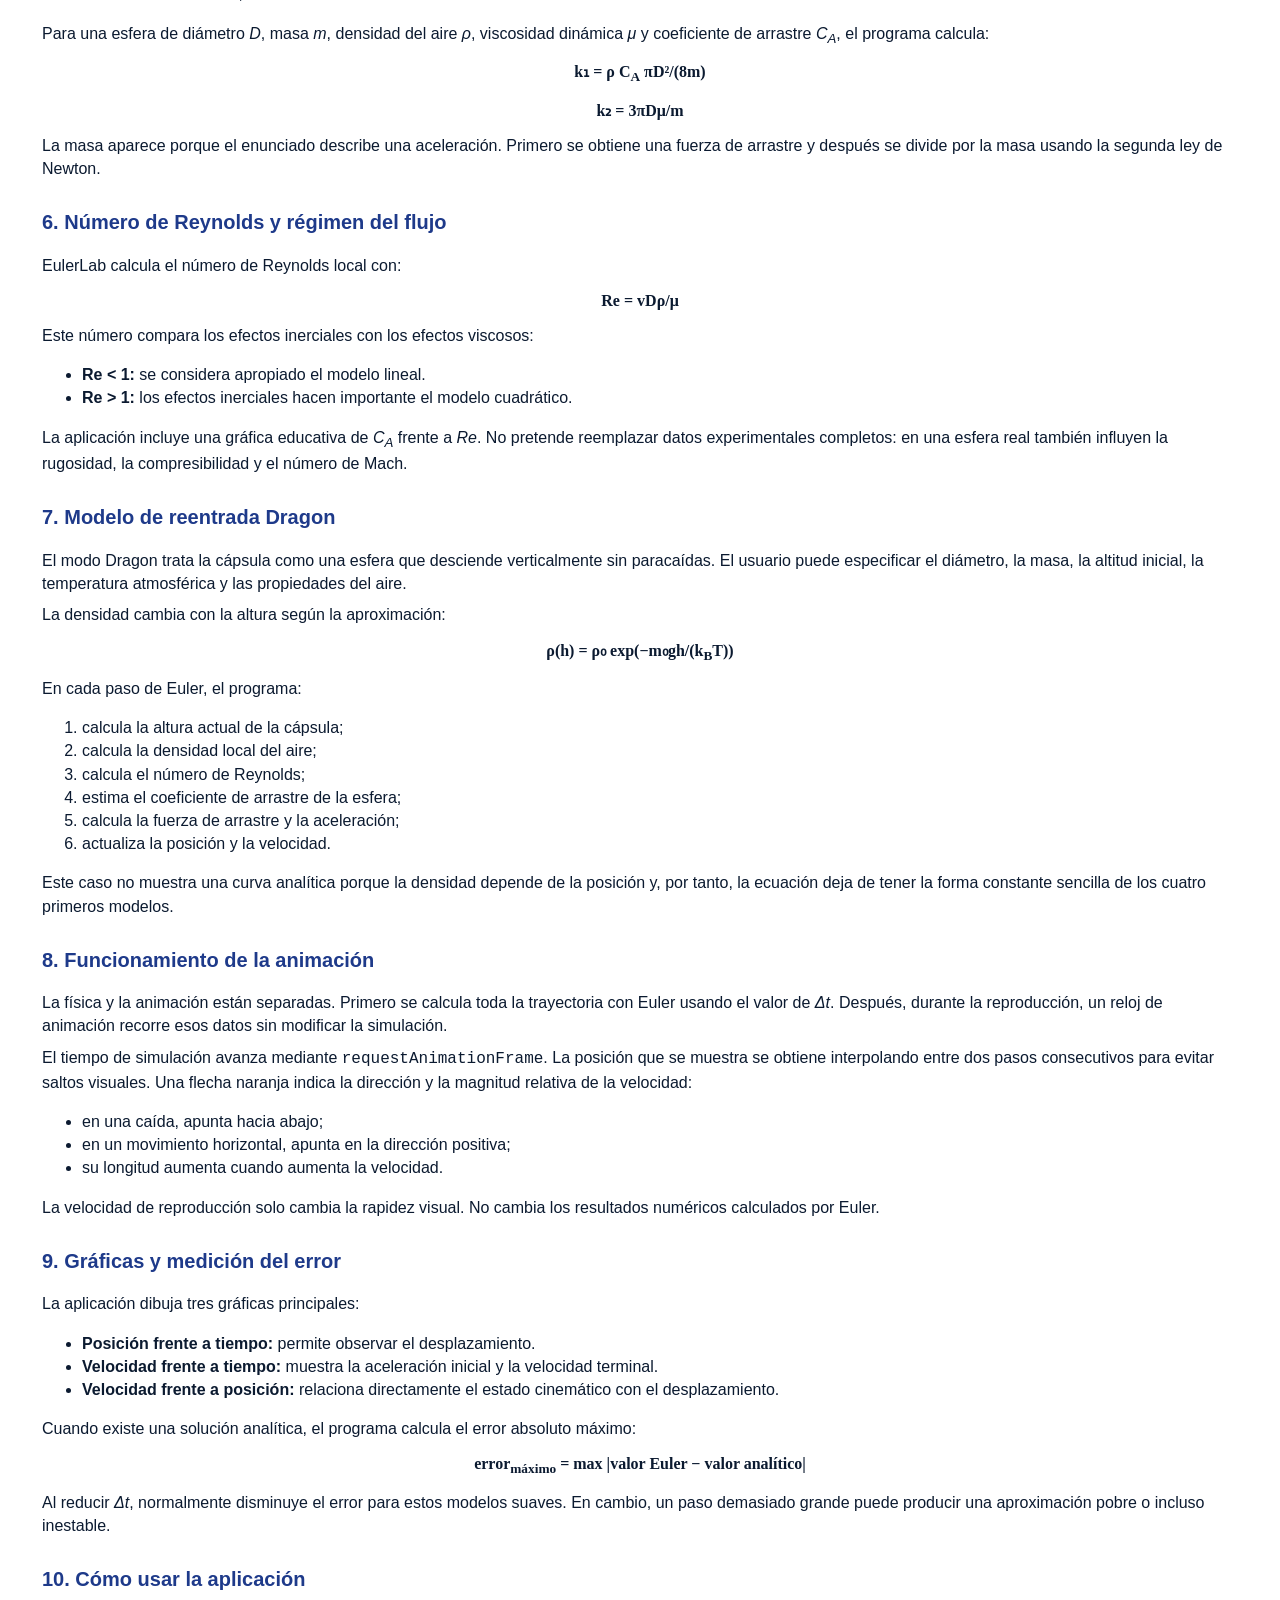
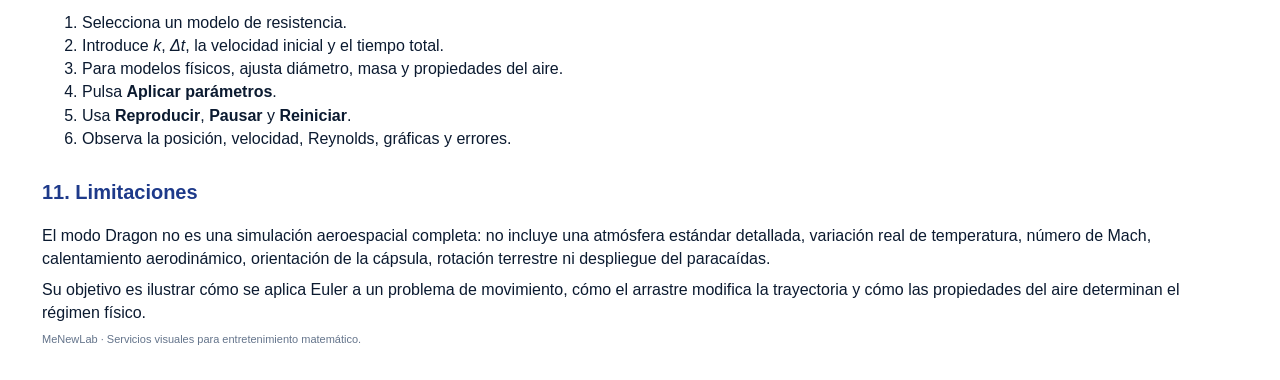
==== commit 19a49d46: "..." ====
--- a/MeNewLab_Explicacion.html
+++ b/MeNewLab_Explicacion.html
@@ -8,25 +8,25 @@
     body {
       font-family: Arial, sans-serif;
       line-height: 1.45;
-      color: #17252a;
+      color: #0b1a30;
       margin: 42px;
     }
 
     h1 {
-      color: #087968;
+      color: #1e3a8a;
       font-size: 28px;
-      border-bottom: 2px solid #159b88;
+      border-bottom: 2px solid #1d4ed8;
       padding-bottom: 8px;
     }
 
     h2 {
-      color: #087968;
+      color: #1e3a8a;
       font-size: 20px;
       margin-top: 28px;
     }
 
     h3 {
-      color: #294b58;
+      color: #0f172a;
       font-size: 16px;
       margin-top: 20px;
     }
@@ -41,9 +41,9 @@
     }
 
     pre {
-      background: #f1f6f4;
+      background: #f4f7fa;
       padding: 12px;
-      border-left: 3px solid #159b88;
+      border-left: 3px solid #1d4ed8;
     }
 
     table {
@@ -54,20 +54,20 @@
 
     th,
     td {
-      border: 1px solid #bccdc8;
+      border: 1px solid #e2e8f0;
       padding: 8px;
       text-align: left;
       vertical-align: top;
     }
 
     th {
-      background: #e3f1ec;
-      color: #087968;
+      background: #e2e8f0;
+      color: #1e3a8a;
     }
 
     .note {
       background: #fff4e8;
-      border-left: 4px solid #f3835a;
+      border-left: 4px solid #f97316;
       padding: 10px 14px;
     }
 
@@ -79,7 +79,7 @@
     }
 
     .small {
-      color: #627572;
+      color: #64748b;
       font-size: 11px;
     }
   </style>
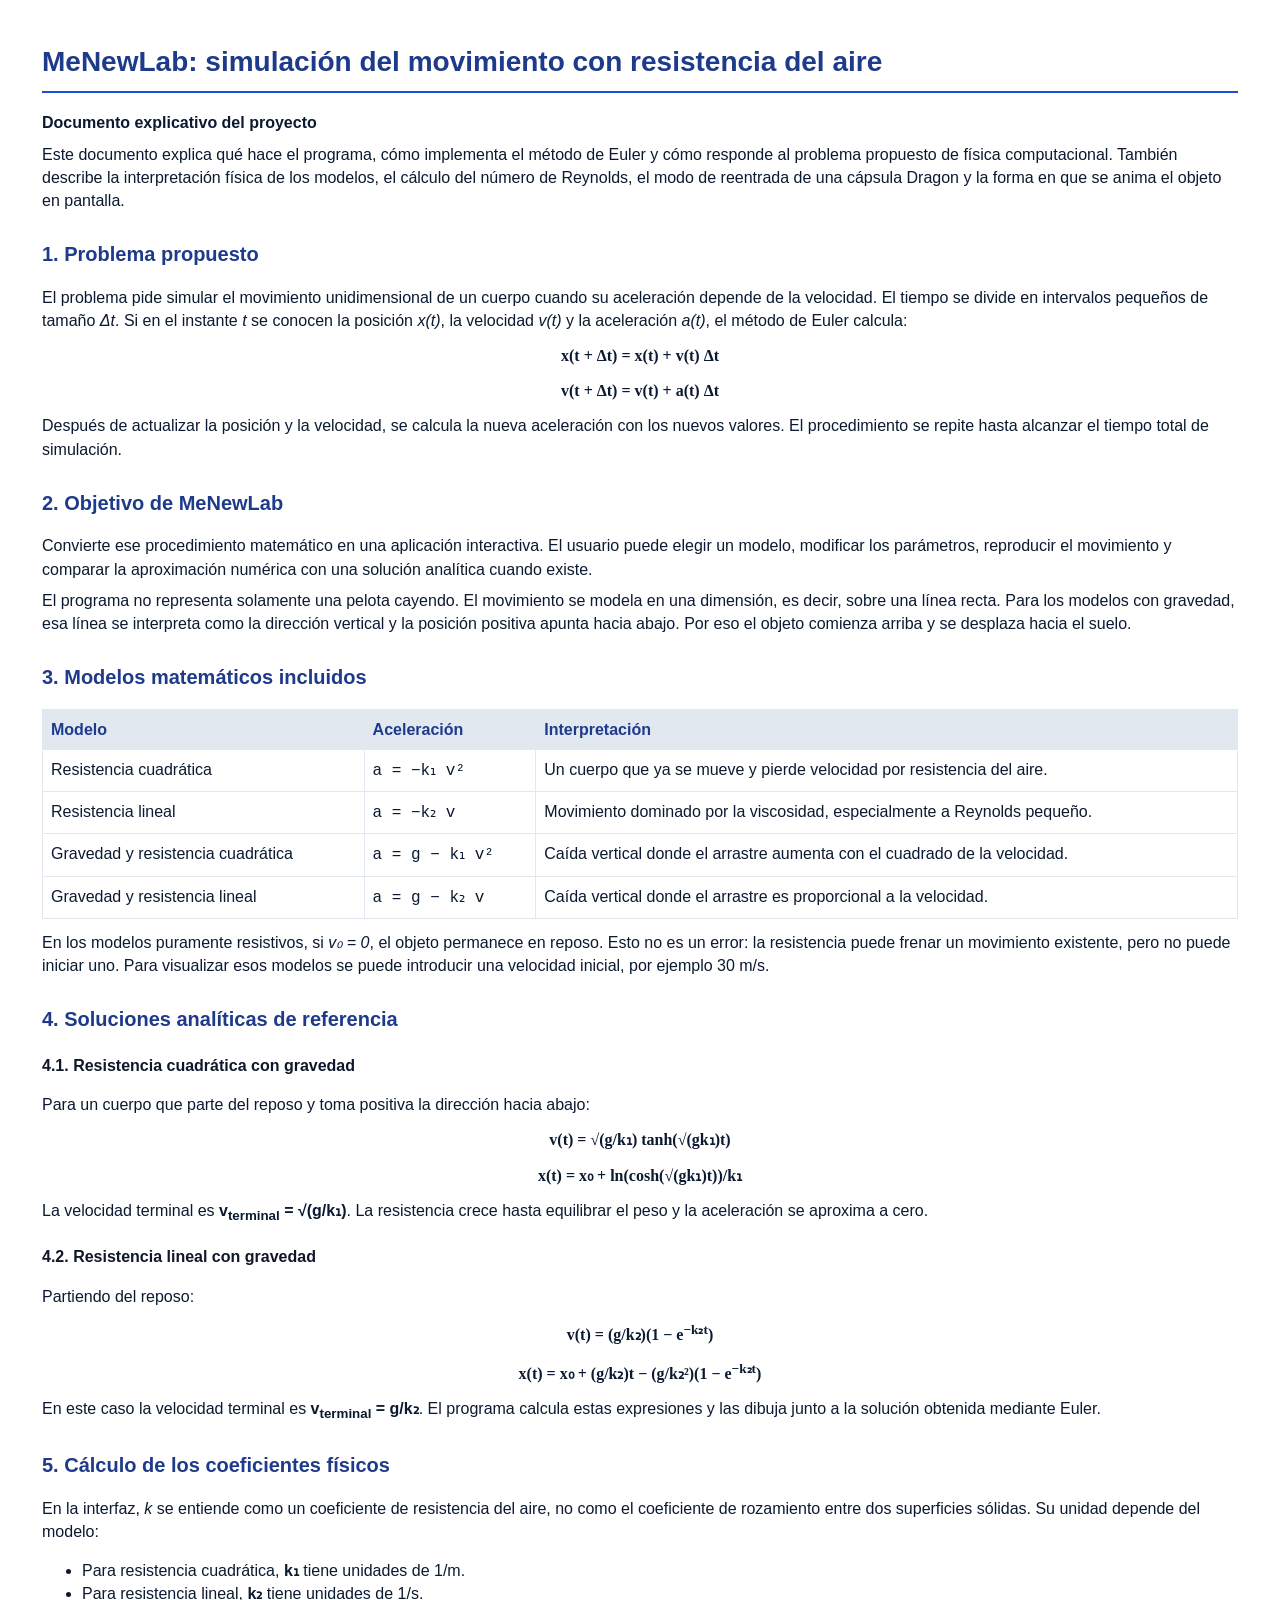
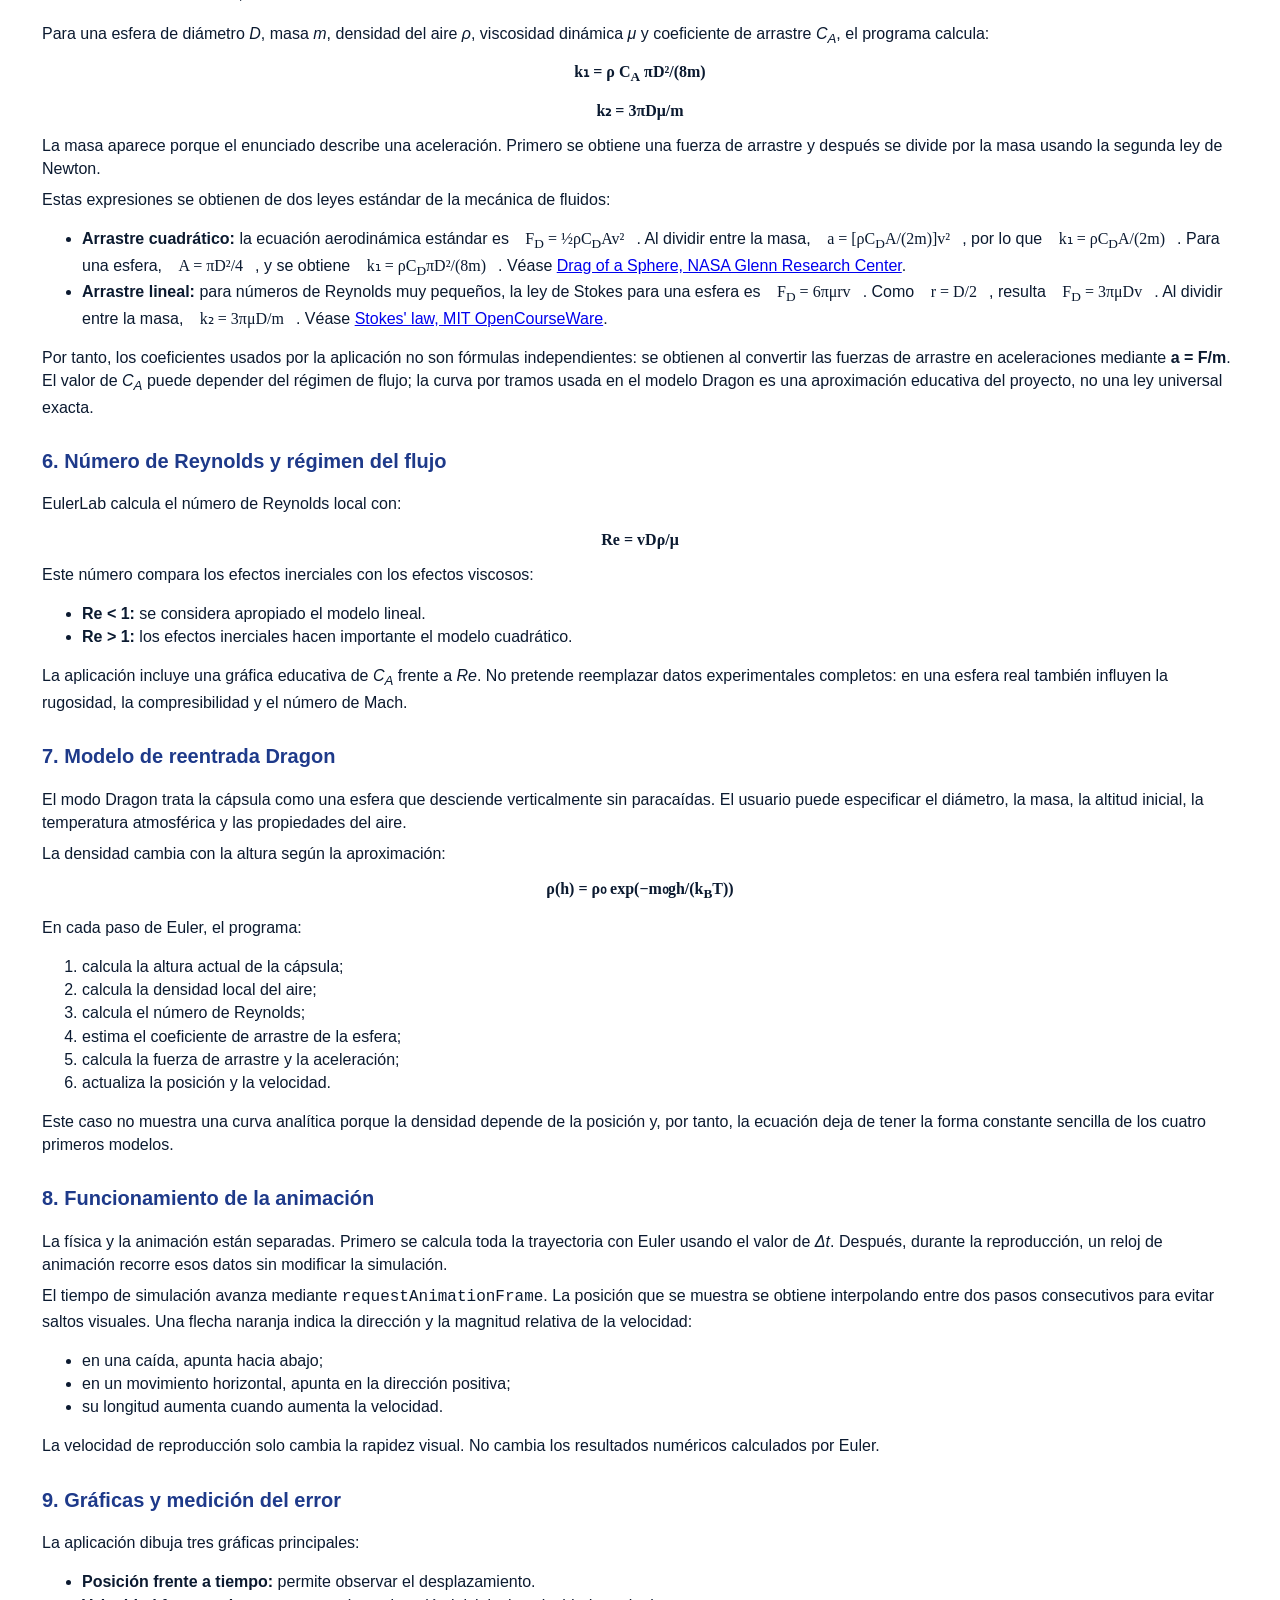
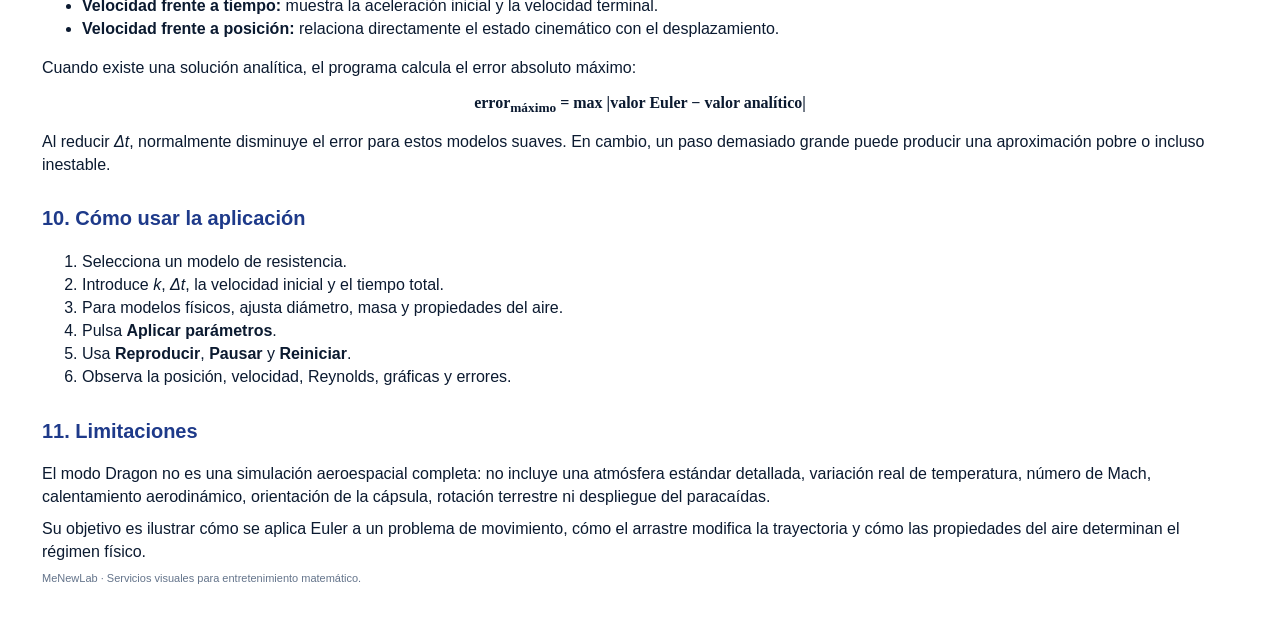
==== commit a970d7d1: "..." ====
--- a/MeNewLab_Explicacion.html
+++ b/MeNewLab_Explicacion.html
@@ -170,6 +170,34 @@
   <p class="formula"><strong>k₂ = 3πDμ/m</strong></p>
   <p>La masa aparece porque el enunciado describe una aceleración. Primero se obtiene una fuerza de arrastre y después
     se divide por la masa usando la segunda ley de Newton.</p>
+  <p>Estas expresiones se obtienen de dos leyes estándar de la mecánica de fluidos:</p>
+  <ul>
+    <li>
+      <strong>Arrastre cuadrático:</strong> la ecuación aerodinámica estándar es
+      <span class="formula">F<sub>D</sub> = ½ρC<sub>D</sub>Av²</span>. Al dividir entre la masa,
+      <span class="formula">a = [ρC<sub>D</sub>A/(2m)]v²</span>, por lo que
+      <span class="formula">k₁ = ρC<sub>D</sub>A/(2m)</span>. Para una esfera,
+      <span class="formula">A = πD²/4</span>, y se obtiene
+      <span class="formula">k₁ = ρC<sub>D</sub>πD²/(8m)</span>.
+      Véase
+      <a href="https://www1.grc.nasa.gov/beginners-guide-to-aeronautics/drag-of-a-sphere/" target="_blank" rel="noopener noreferrer">
+        Drag of a Sphere, NASA Glenn Research Center</a>.
+    </li>
+    <li>
+      <strong>Arrastre lineal:</strong> para números de Reynolds muy pequeños, la ley de Stokes para una esfera es
+      <span class="formula">F<sub>D</sub> = 6πμrv</span>. Como
+      <span class="formula">r = D/2</span>, resulta
+      <span class="formula">F<sub>D</sub> = 3πμDv</span>. Al dividir entre la masa,
+      <span class="formula">k₂ = 3πμD/m</span>.
+      Véase
+      <a href="https://ocw.mit.edu/courses/12-090-introduction-to-fluid-motions-sediment-transport-and-current-generated-sedimentary-structures-fall-2006/7841d9b1681d6748fa2f5cbc6d6f1cb2_ch3.pdf" target="_blank" rel="noopener noreferrer">
+        Stokes' law, MIT OpenCourseWare</a>.
+    </li>
+  </ul>
+  <p>Por tanto, los coeficientes usados por la aplicación no son fórmulas independientes: se obtienen al convertir las
+    fuerzas de arrastre en aceleraciones mediante <strong>a = F/m</strong>. El valor de <em>C<sub>A</sub></em> puede
+    depender del régimen de flujo; la curva por tramos usada en el modelo Dragon es una aproximación educativa del
+    proyecto, no una ley universal exacta.</p>
 
   <h2>6. Número de Reynolds y régimen del flujo</h2>
   <p>EulerLab calcula el número de Reynolds local con:</p>
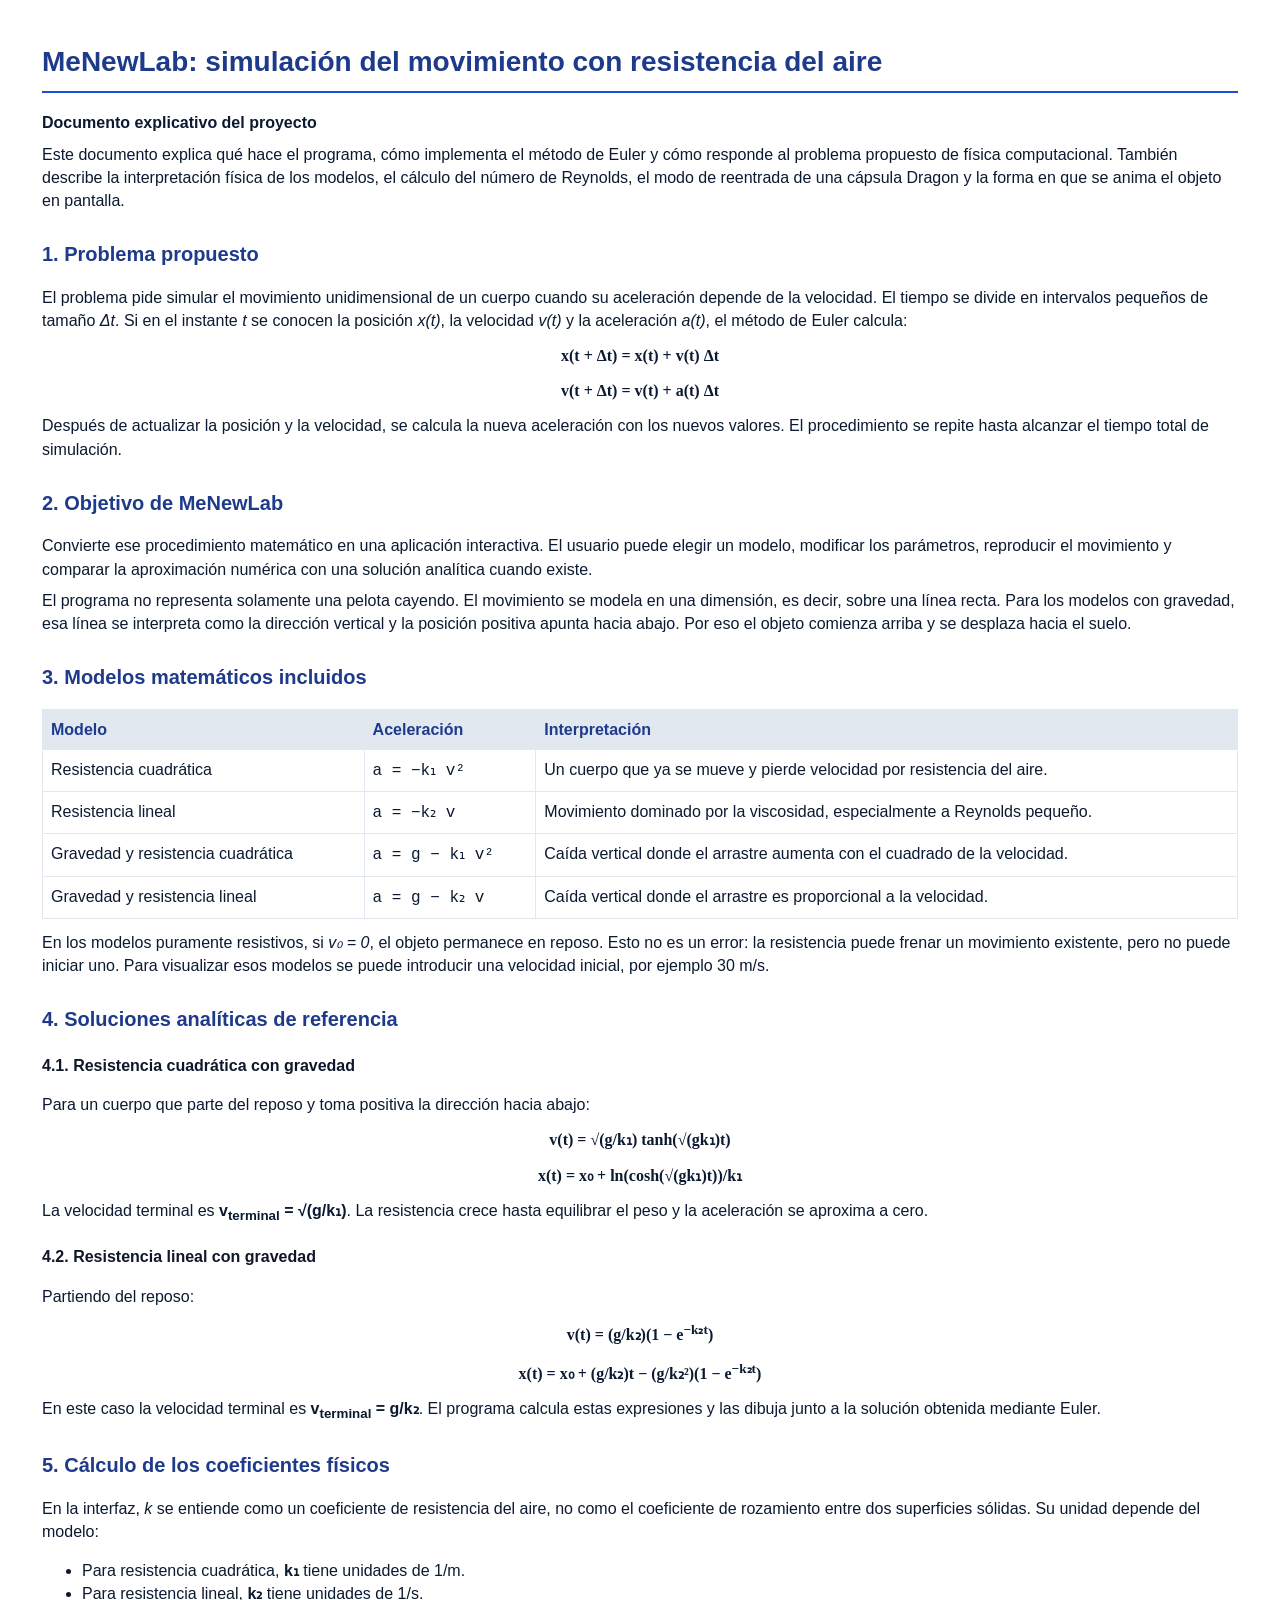
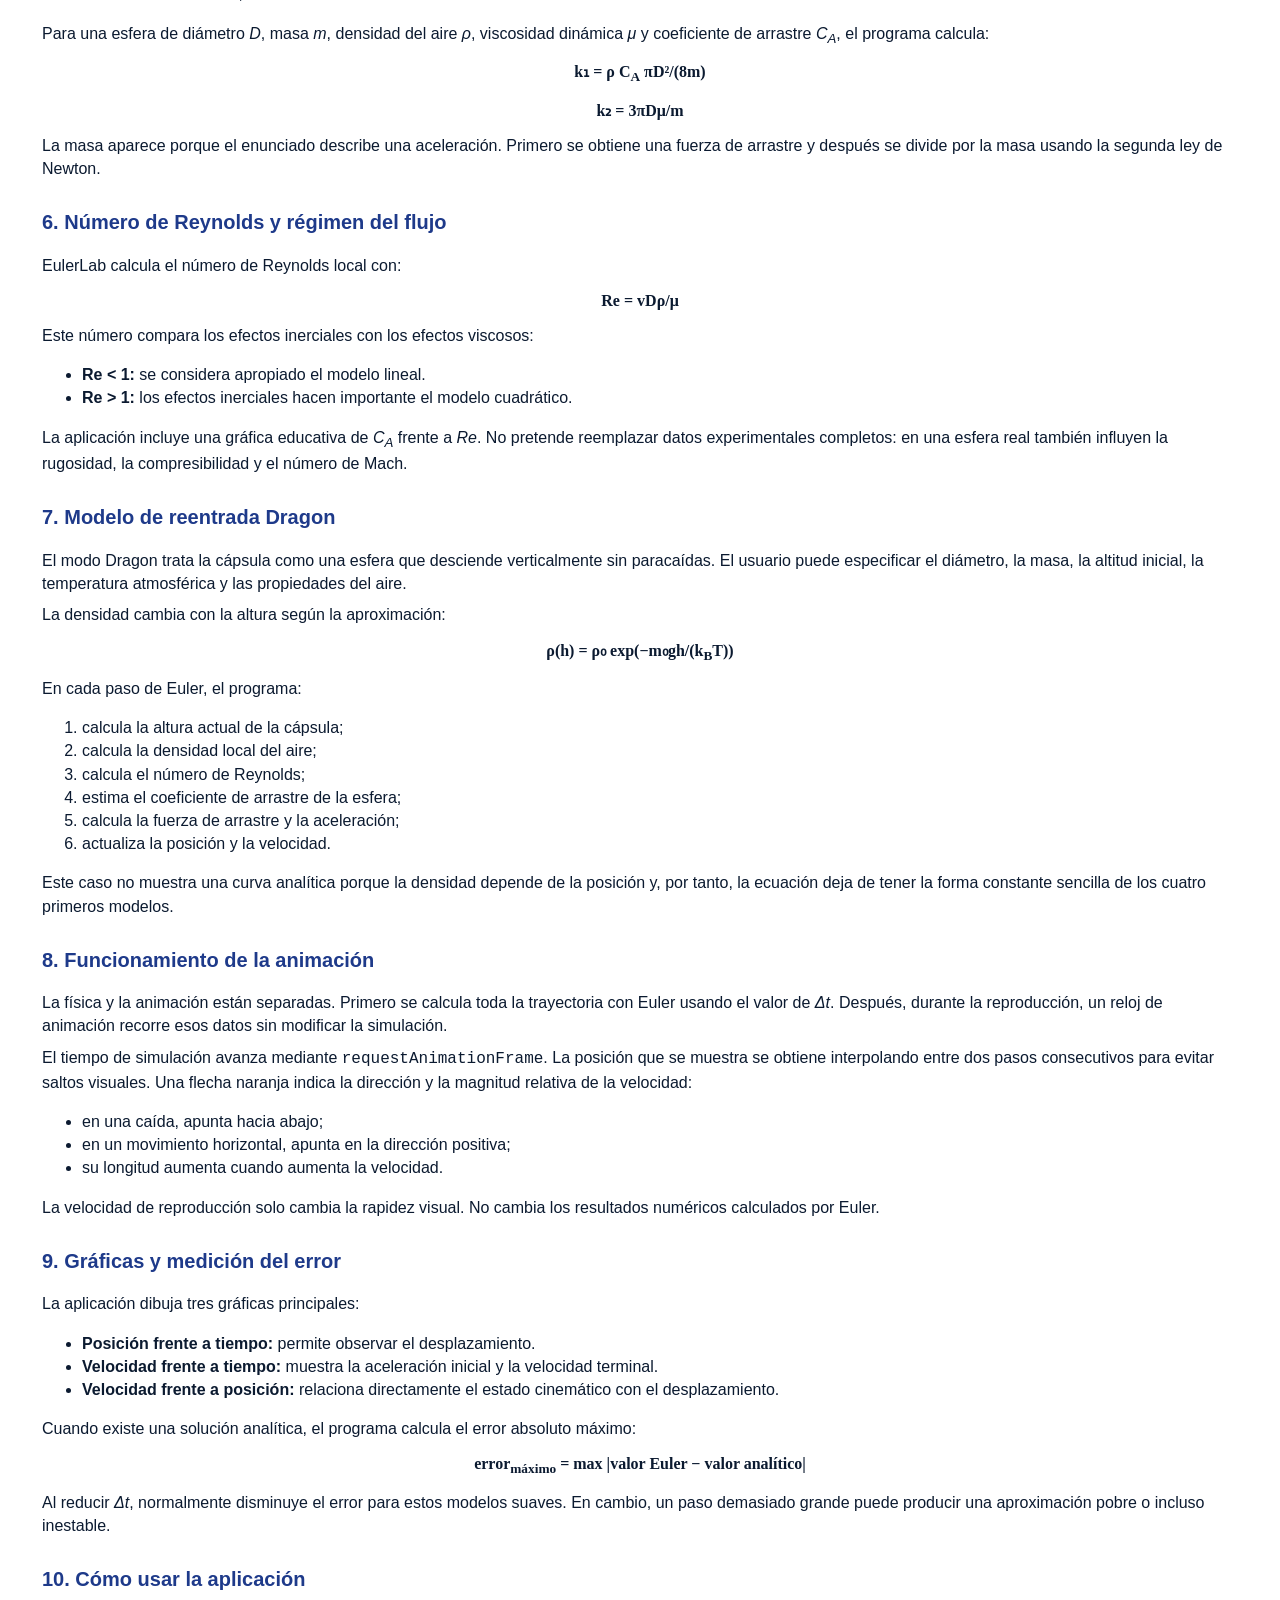
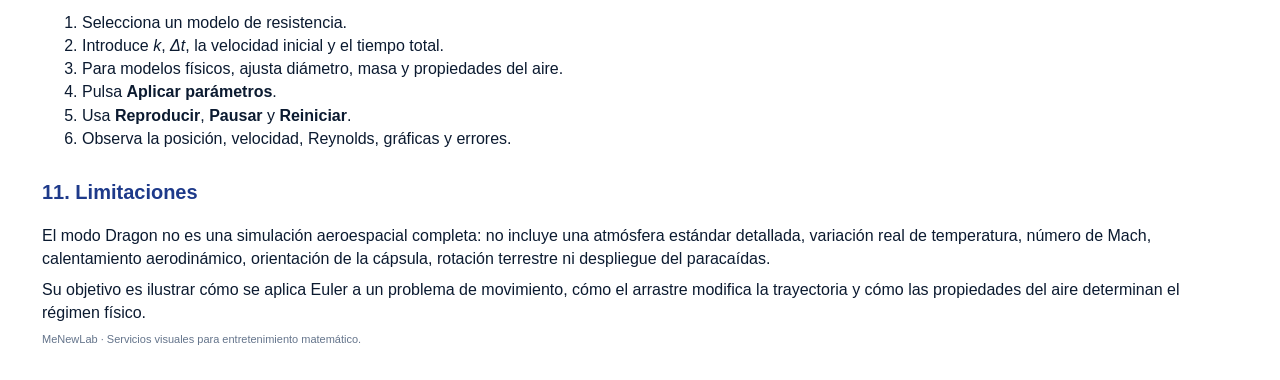
==== commit b8784da4: "..." ====
--- a/MeNewLab_Explicacion.html
+++ b/MeNewLab_Explicacion.html
@@ -170,34 +170,6 @@
   <p class="formula"><strong>k₂ = 3πDμ/m</strong></p>
   <p>La masa aparece porque el enunciado describe una aceleración. Primero se obtiene una fuerza de arrastre y después
     se divide por la masa usando la segunda ley de Newton.</p>
-  <p>Estas expresiones se obtienen de dos leyes estándar de la mecánica de fluidos:</p>
-  <ul>
-    <li>
-      <strong>Arrastre cuadrático:</strong> la ecuación aerodinámica estándar es
-      <span class="formula">F<sub>D</sub> = ½ρC<sub>D</sub>Av²</span>. Al dividir entre la masa,
-      <span class="formula">a = [ρC<sub>D</sub>A/(2m)]v²</span>, por lo que
-      <span class="formula">k₁ = ρC<sub>D</sub>A/(2m)</span>. Para una esfera,
-      <span class="formula">A = πD²/4</span>, y se obtiene
-      <span class="formula">k₁ = ρC<sub>D</sub>πD²/(8m)</span>.
-      Véase
-      <a href="https://www1.grc.nasa.gov/beginners-guide-to-aeronautics/drag-of-a-sphere/" target="_blank" rel="noopener noreferrer">
-        Drag of a Sphere, NASA Glenn Research Center</a>.
-    </li>
-    <li>
-      <strong>Arrastre lineal:</strong> para números de Reynolds muy pequeños, la ley de Stokes para una esfera es
-      <span class="formula">F<sub>D</sub> = 6πμrv</span>. Como
-      <span class="formula">r = D/2</span>, resulta
-      <span class="formula">F<sub>D</sub> = 3πμDv</span>. Al dividir entre la masa,
-      <span class="formula">k₂ = 3πμD/m</span>.
-      Véase
-      <a href="https://ocw.mit.edu/courses/12-090-introduction-to-fluid-motions-sediment-transport-and-current-generated-sedimentary-structures-fall-2006/7841d9b1681d6748fa2f5cbc6d6f1cb2_ch3.pdf" target="_blank" rel="noopener noreferrer">
-        Stokes' law, MIT OpenCourseWare</a>.
-    </li>
-  </ul>
-  <p>Por tanto, los coeficientes usados por la aplicación no son fórmulas independientes: se obtienen al convertir las
-    fuerzas de arrastre en aceleraciones mediante <strong>a = F/m</strong>. El valor de <em>C<sub>A</sub></em> puede
-    depender del régimen de flujo; la curva por tramos usada en el modelo Dragon es una aproximación educativa del
-    proyecto, no una ley universal exacta.</p>
 
   <h2>6. Número de Reynolds y régimen del flujo</h2>
   <p>EulerLab calcula el número de Reynolds local con:</p>
